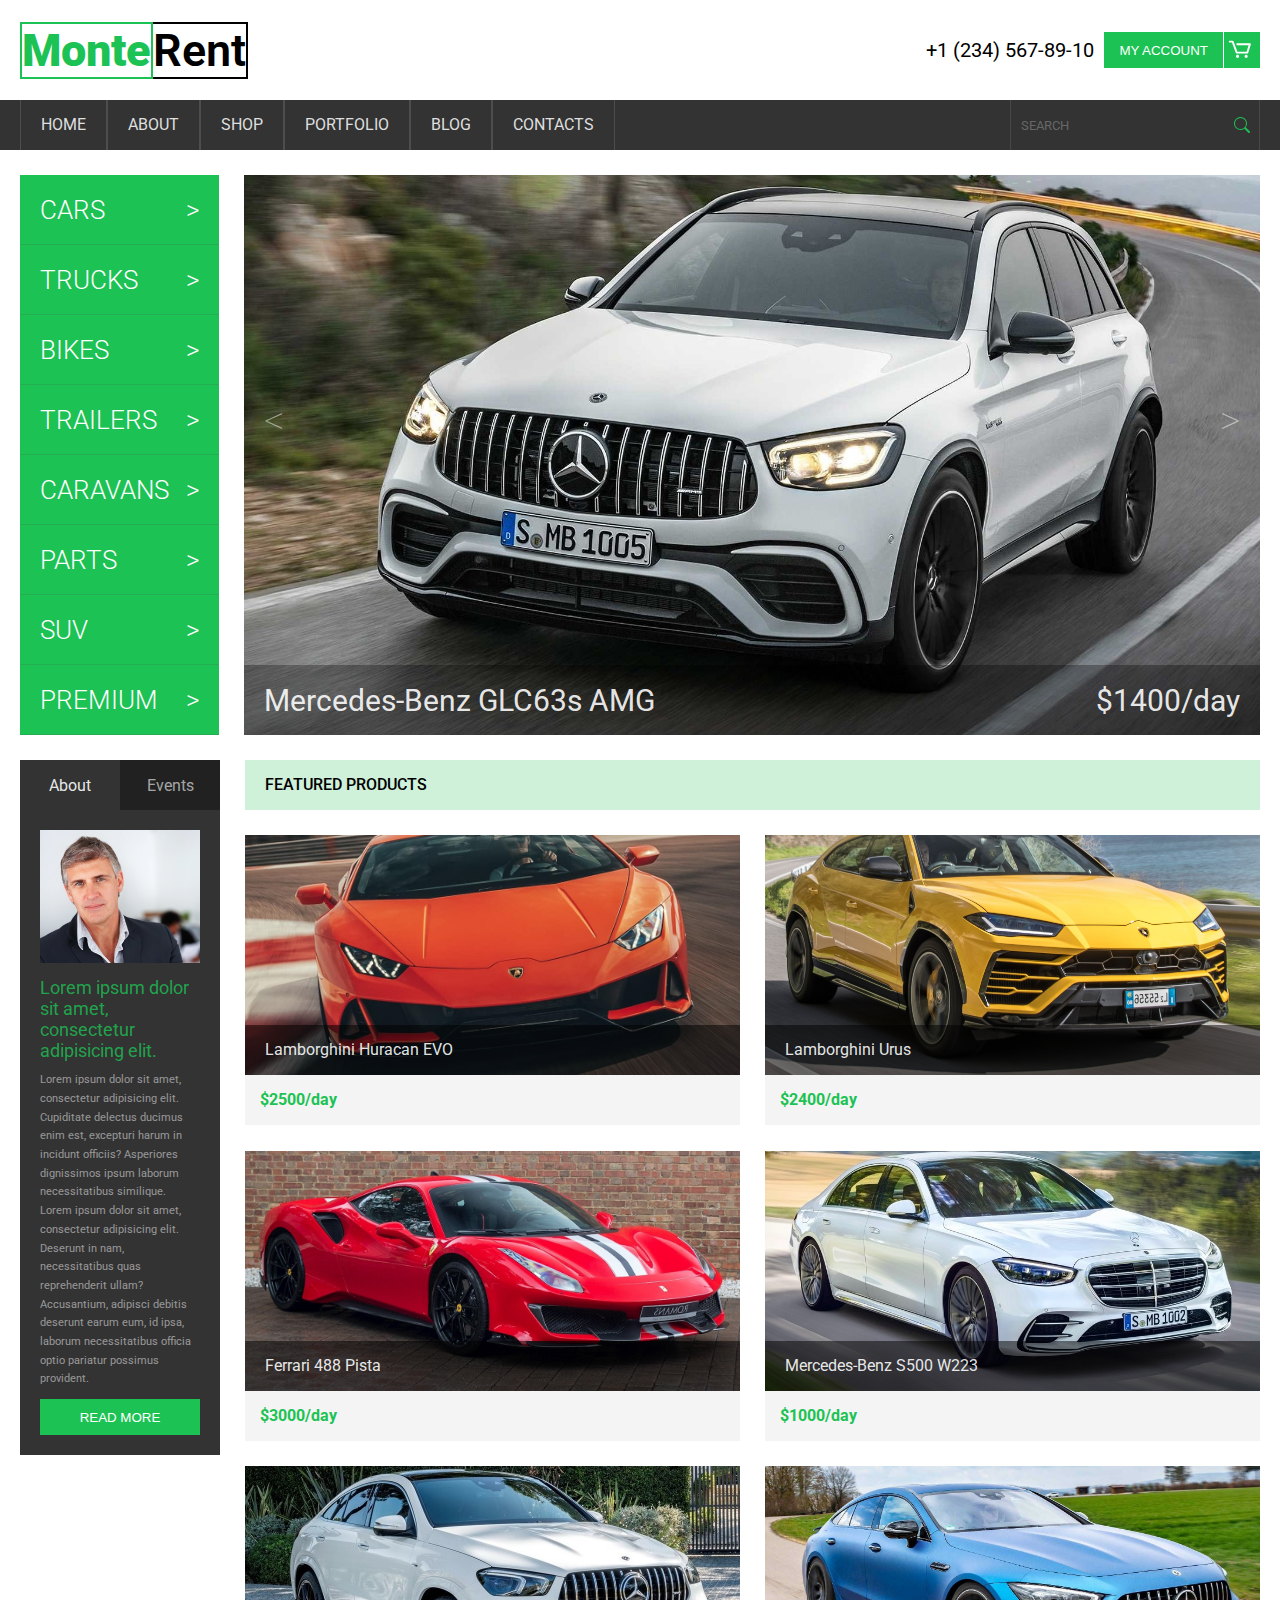
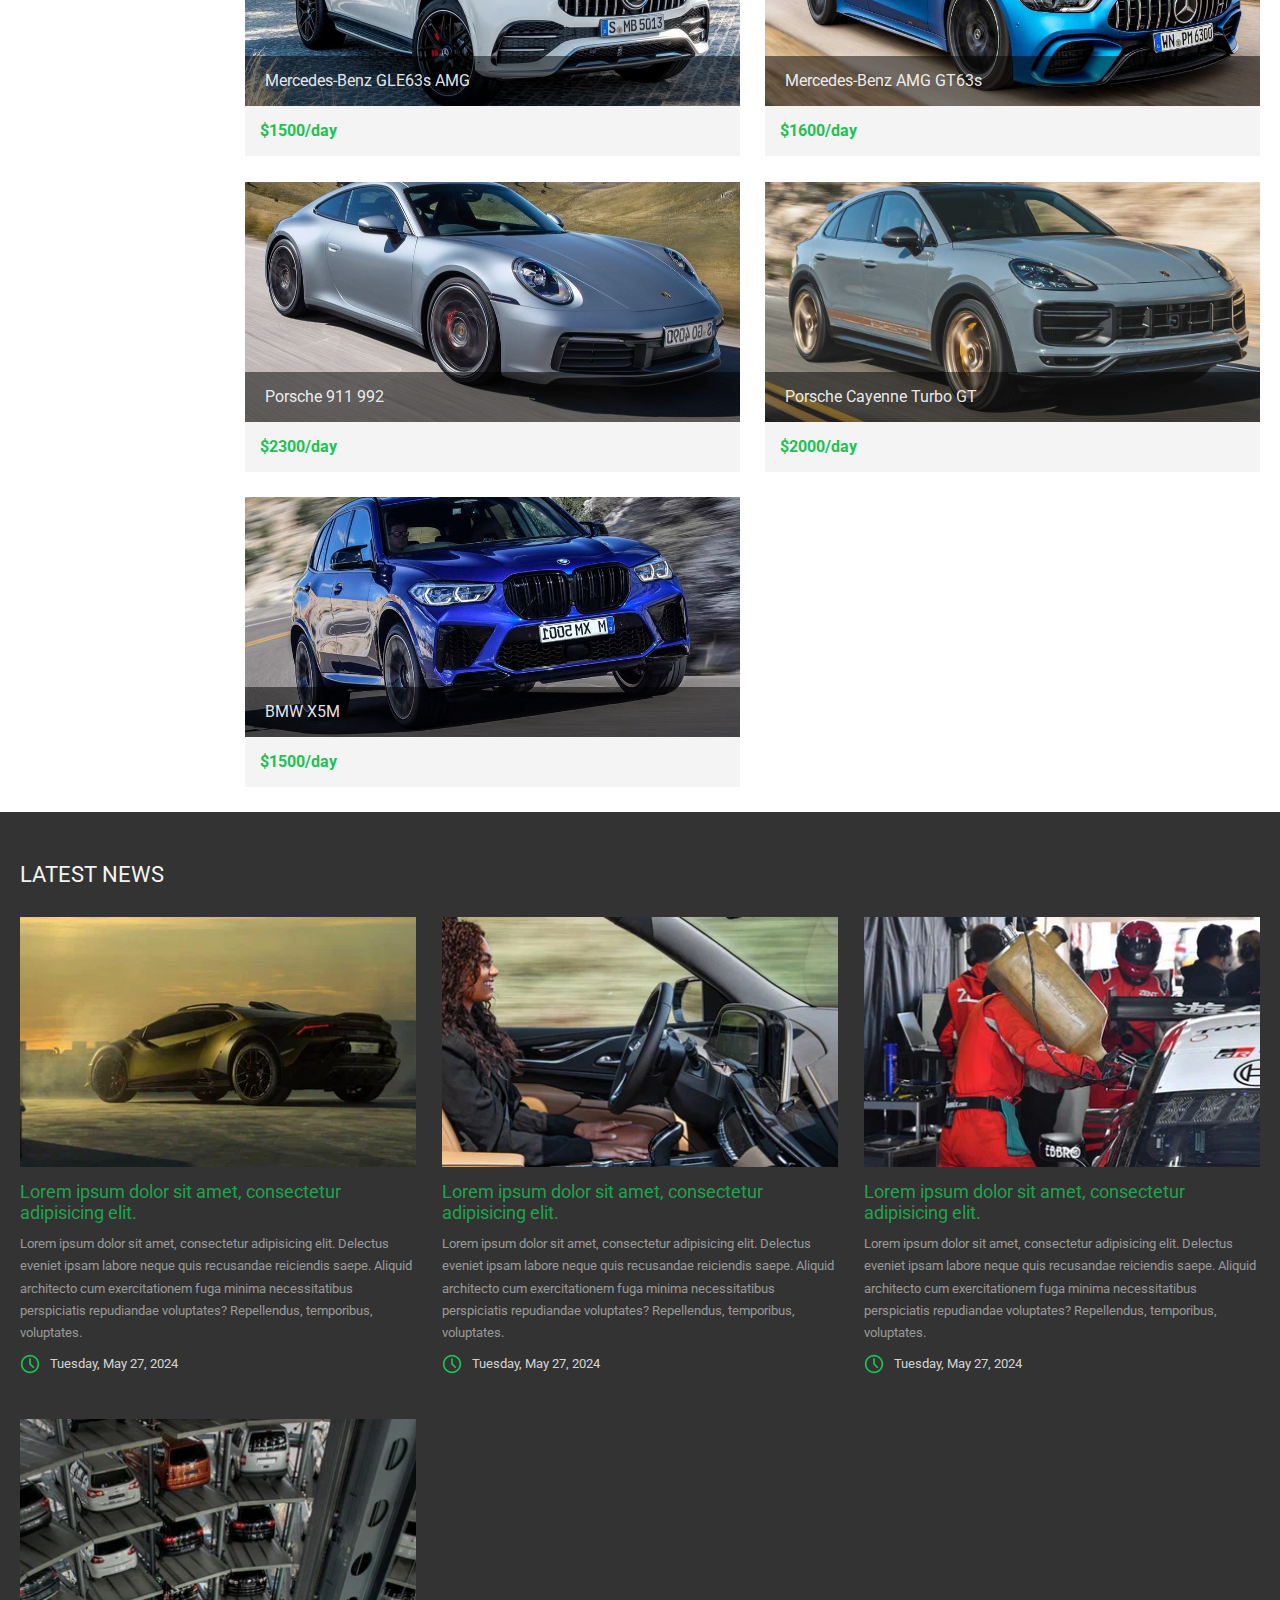
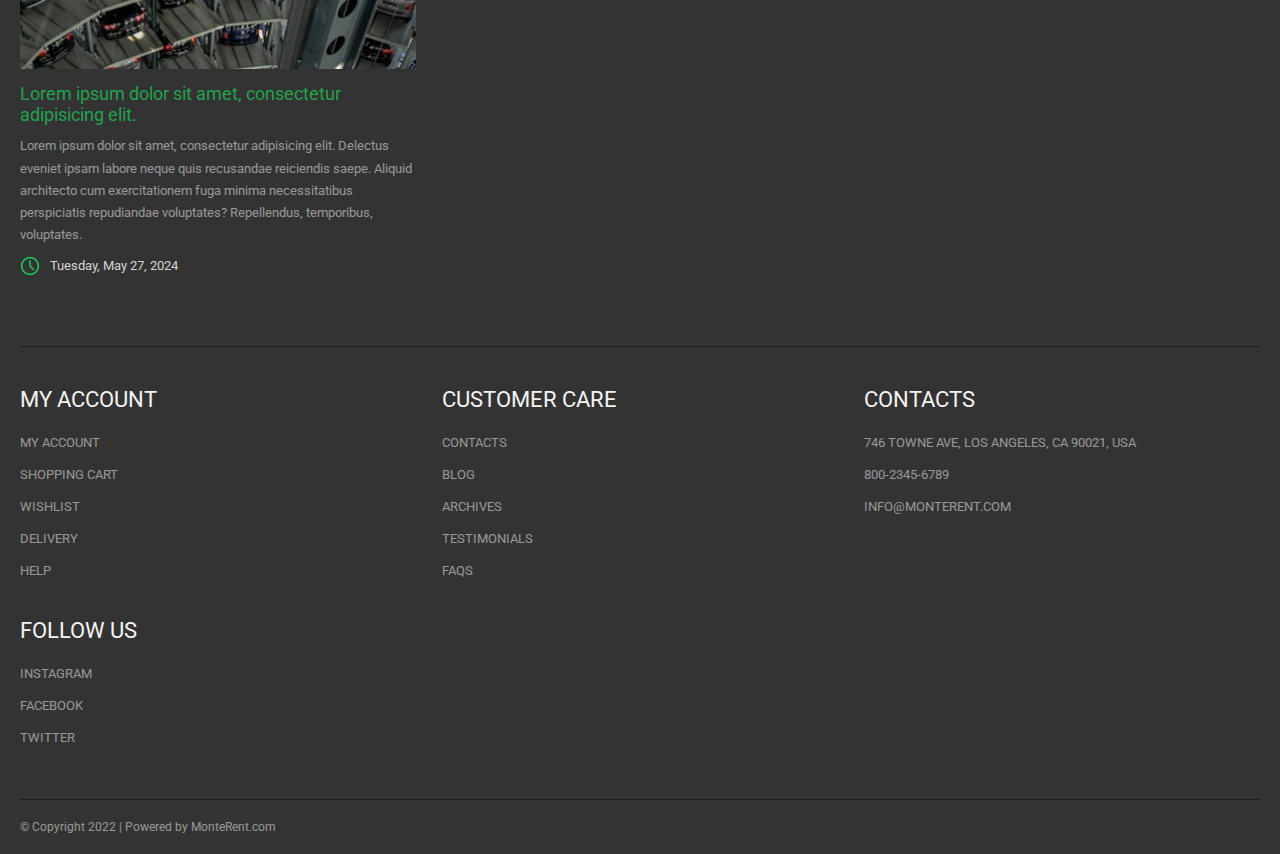
==== index.html @ 7214cf8b "first version" ====
<!DOCTYPE html>
<html lang="en">
<head>
    <meta charset="UTF-8">
    <title>MonteRent</title>
    <link href="style.css" rel="stylesheet">
    <link rel="preconnect" href="https://fonts.googleapis.com">
    <link rel="preconnect" href="https://fonts.gstatic.com" crossorigin>
    <link href="https://fonts.googleapis.com/css2?family=Roboto:ital,wght@0,100;0,300;0,400;0,500;0,700;0,900;1,100;1,300;1,400;1,500;1,700;1,900&display=swap" rel="stylesheet">
</head>
<body>


<header>
    <div class="header-upper">
        <div class="header-upper-logo  hover"><span>Monte</span>Rent</div>
        <div class="header-upper-info_container">
            <div class="header-upper-tel  hover">+1 (234) 567-89-10</div>
            <div class="header-upper-buttons">
                <button class="my-account-button  hover-green">
                    my account
                </button>
                <svg class="cart-button  hover-green" xmlns="http://www.w3.org/2000/svg" width="36" height="36" viewBox="-20 -10 150 120"> <path d="M91.8 27.3 81.1 61c-.8 2.4-2.9 4-5.4 4H34.4c-2.4 0-4.7-1.5-5.5-3.7L13.1 19H4c-2.2 0-4-1.8-4-4s1.8-4 4-4h11.9c1.7 0 3.2 1.1 3.8 2.7L36 57h38l8.5-27H35.4c-2.2 0-4-1.8-4-4s1.8-4 4-4H88c1.3 0 2.5.7 3.2 1.7.8 1 1 2.4.6 3.6zm-55.4 43c-1.7 0-3.4.7-4.6 1.9-1.2 1.2-1.9 2.9-1.9 4.6 0 1.7.7 3.4 1.9 4.6 1.2 1.2 2.9 1.9 4.6 1.9s3.4-.7 4.6-1.9c1.2-1.2 1.9-2.9 1.9-4.6 0-1.7-.7-3.4-1.9-4.6-1.2-1.2-2.9-1.9-4.6-1.9zm35.9 0c-1.7 0-3.4.7-4.6 1.9s-1.9 2.9-1.9 4.6c0 1.7.7 3.4 1.9 4.6 1.2 1.2 2.9 1.9 4.6 1.9 1.7 0 3.4-.7 4.6-1.9 1.2-1.2 1.9-2.9 1.9-4.6 0-1.7-.7-3.4-1.9-4.6s-2.9-1.9-4.6-1.9z"/></svg>
            </div>
        </div>

    </div>

    <div class="header-lower">
        <div class="header-lower-wrapper">
            <div class="header-lower-nav_container">
                <div>home</div>
                <div>about</div>
                <div>shop</div>
                <div>portfolio</div>
                <div>blog</div>
                <div>contacts</div>
            </div>

            <div class="header-lower-search_container">
                <input class="header-lower-input" placeholder="SEARCH">
                <span class="header-lower-magnifier hover">
                        <svg xmlns="http://www.w3.org/2000/svg" width="16" height="16" fill="#1cc254" viewBox="0 0 16 16"><path d="M11.742 10.344a6.5 6.5 0 1 0-1.397 1.398h-.001c.03.04.062.078.098.115l3.85 3.85a1 1 0 0 0 1.415-1.414l-3.85-3.85a1.007 1.007 0 0 0-.115-.1zM12 6.5a5.5 5.5 0 1 1-11 0 5.5 5.5 0 0 1 11 0z" /></svg>
                    </span>
            </div>
        </div>

    </div>
</header>





<section class="section-1">
    <div class="section-1-vertical_menu">
        <div>
            <p class="paragraph">cars</p>
            <p class="arrow">></p>
        </div>
        <div>
            <p class="paragraph">trucks</p>
            <p class="arrow">></p>
        </div>
        <div>
            <p class="paragraph">bikes</p>
            <p class="arrow">></p>
        </div>
        <div>
            <p class="paragraph">trailers</p>
            <p class="arrow">></p>
        </div>
        <div>
            <p class="paragraph">caravans</p>
            <p class="arrow">></p>
        </div>
        <div>
            <p class="paragraph">parts</p>
            <p class="arrow">></p>
        </div>
        <div>
            <p class="paragraph">suv</p>
            <p class="arrow">></p>
        </div>
        <div>
            <p class="paragraph">premium</p>
            <p class="arrow">></p>
        </div>
    </div>

    <div class="section-1-content">
        <div class="left_arrow-container">
            <span class="left_arrow"><</span>
        </div>
        <img class="section-1-content-photo" src="img/glc63s.jpg" alt="glc63s">
        <div class="right_arrow-container">
            <span class="right_arrow">></span>
        </div>
        <div class="section-1-content-photo_label">
            <div class="section-1-text">Mercedes-Benz GLC63s AMG</div>
            <div class="section-1-price">$1400/day</div>
        </div>
    </div>
</section>





<section class="section-2">
    <div class="section-2-sidebar">
        <div class="section-2-sidebar-buttons">
            <div class="section-2-sidebar-active_button"><p>About</p></div>
            <div class="section-2-sidebar-inactive_button"><p>Events</p></div>
        </div>
        <div class="section-2-sidebar-content">
            <img class="section-2-sidebar-content-img" src="img/man.jpg" alt="man">
            <div class="section-2-sidebar-content-label">
                Lorem ipsum dolor sit amet, consectetur adipisicing elit.
            </div>
            <div class="section-2-sidebar-content-text">
                Lorem ipsum dolor sit amet, consectetur adipisicing elit. Cupiditate delectus ducimus enim est, excepturi harum in incidunt officiis? Asperiores dignissimos ipsum laborum necessitatibus similique. Lorem ipsum dolor sit amet, consectetur adipisicing elit. Deserunt in nam, necessitatibus quas reprehenderit ullam? Accusantium, adipisci debitis deserunt earum eum, id ipsa, laborum necessitatibus officia optio pariatur possimus provident.
            </div>
            <button class="section-2-sidebar-content-button hover">read more</button>
        </div>
    </div>

    <div class="section-2-content">
        <div class="section-2-content-section_label">featured products</div>
        <div class="section-2-content-container">
            <div class="section-2-card">
                <div class="section-2-card-img-container">
                    <img class="section-2-card-img" src="img/evo.jpg" alt="Huracan evo">
                    <div class="section-2-card-label">Lamborghini Huracan EVO</div>
                </div>
                <div class="section-2-card-price">$2500/day</div>
            </div>
            <div class="section-2-card">
                <div class="section-2-card-img-container">
                    <img class="section-2-card-img" src="img/urus.jpg" alt="urus">
                    <div class="section-2-card-label">Lamborghini Urus</div>
                </div>
                <div class="section-2-card-price">$2400/day</div>
            </div>
            <div class="section-2-card">
                <div class="section-2-card-img-container">
                    <img class="section-2-card-img" src="img/pista.jpg" alt="pista">
                    <div class="section-2-card-label">Ferrari 488 Pista</div>
                </div>
                <div class="section-2-card-price">$3000/day</div>
            </div>
            <div class="section-2-card">
                <div class="section-2-card-img-container">
                    <img class="section-2-card-img" src="img/w223.jpg" alt="c-class">
                    <div class="section-2-card-label">Mercedes-Benz S500 W223</div>
                </div>
                <div class="section-2-card-price">$1000/day</div>
            </div>
            <div class="section-2-card">
                <div class="section-2-card-img-container">
                    <img class="section-2-card-img" src="img/gle.jpg" alt="gle">
                    <div class="section-2-card-label">Mercedes-Benz GLE63s AMG</div>
                </div>
                <div class="section-2-card-price">$1500/day</div>
            </div>
            <div class="section-2-card">
                <div class="section-2-card-img-container">
                    <img class="section-2-card-img" src="img/amgGT.jpg" alt="c-class" style="object-position: 65%">
                    <div class="section-2-card-label">Mercedes-Benz AMG GT63s</div>
                </div>
                <div class="section-2-card-price">$1600/day</div>
            </div>
            <div class="section-2-card">
                <div class="section-2-card-img-container">
                    <img class="section-2-card-img" src="img/911.jpg" alt="911">
                    <div class="section-2-card-label">Porsche 911 992</div>
                </div>
                <div class="section-2-card-price">$2300/day</div>
            </div>
            <div class="section-2-card">
                <div class="section-2-card-img-container">
                    <img class="section-2-card-img" src="img/cayenne.jpg" alt="cayenne">
                    <div class="section-2-card-label">Porsche Cayenne Turbo GT</div>
                </div>
                <div class="section-2-card-price">$2000/day</div>
            </div>
            <div class="section-2-card">
                <div class="section-2-card-img-container">
                    <img class="section-2-card-img" src="img/x5m.jpg" alt="X5M">
                    <div class="section-2-card-label">BMW X5M</div>
                </div>
                <div class="section-2-card-price">$1500/day</div>
            </div>
        </div>
    </div>
</section>





<section class="section-3">
    <div class="section-3-wrapper">
        <div class="section-3-label">latest news</div>

        <div class="section-3-content">
            <div class="section-3-card">
                <img class="section-3-card-img" src="img/1.webp" alt="photo" style="object-position: 90% 50%">
                <div class="section-3-card_label">Lorem ipsum dolor sit amet, consectetur adipisicing elit.</div>
                <div class="section-3-card_text">Lorem ipsum dolor sit amet, consectetur adipisicing elit. Delectus eveniet ipsam labore neque quis recusandae reiciendis saepe. Aliquid architecto cum exercitationem fuga minima necessitatibus perspiciatis repudiandae voluptates? Repellendus, temporibus, voluptates.</div>
                <div class="section-3-card-date_container">
                    <img class="section-3-time_icon" src="img/time%20(2).png" alt="time-icon">
                    <div class="section-3-date">Tuesday, May 27, 2024</div>
                </div>
            </div>

            <div class="section-3-card">
                <img class="section-3-card-img" src="img/2.webp" style="object-position: 30% 50%" alt="photo">
                <div class="section-3-card_label">Lorem ipsum dolor sit amet, consectetur adipisicing elit.</div>
                <div class="section-3-card_text">Lorem ipsum dolor sit amet, consectetur adipisicing elit. Delectus eveniet ipsam labore neque quis recusandae reiciendis saepe. Aliquid architecto cum exercitationem fuga minima necessitatibus perspiciatis repudiandae voluptates? Repellendus, temporibus, voluptates.</div>
                <div class="section-3-card-date_container">
                    <img class="section-3-time_icon" src="img/time%20(2).png" alt="time-icon">
                    <div class="section-3-date">Tuesday, May 27, 2024</div>
                </div>
            </div>

            <div class="section-3-card">
                <img class="section-3-card-img" src="img/3.webp" style="object-position: 50% 50%" alt="photo">
                <div class="section-3-card_label">Lorem ipsum dolor sit amet, consectetur adipisicing elit.</div>
                <div class="section-3-card_text">Lorem ipsum dolor sit amet, consectetur adipisicing elit. Delectus eveniet ipsam labore neque quis recusandae reiciendis saepe. Aliquid architecto cum exercitationem fuga minima necessitatibus perspiciatis repudiandae voluptates? Repellendus, temporibus, voluptates.</div>
                <div class="section-3-card-date_container">
                    <img class="section-3-time_icon" src="img/time%20(2).png" alt="time-icon">
                    <div class="section-3-date">Tuesday, May 27, 2024</div>
                </div>
            </div>

            <div class="section-3-card">
                <img class="section-3-card-img" src="img/4.webp" style="object-position: 50% 50%" alt="photo">
                <div class="section-3-card_label">Lorem ipsum dolor sit amet, consectetur adipisicing elit.</div>
                <div class="section-3-card_text">Lorem ipsum dolor sit amet, consectetur adipisicing elit. Delectus eveniet ipsam labore neque quis recusandae reiciendis saepe. Aliquid architecto cum exercitationem fuga minima necessitatibus perspiciatis repudiandae voluptates? Repellendus, temporibus, voluptates.</div>
                <div class="section-3-card-date_container">
                    <img class="section-3-time_icon" src="img/time%20(2).png" alt="time-icon">
                    <div class="section-3-date">Tuesday, May 27, 2024</div>
                </div>
            </div>
        </div>
    </div>
</section>





<footer>
    <div class="footer-wrapper">
        <div class="footer-columns-container">

            <div class="footer-column">
                <div class="footer-column-label">my account</div>
                <div class="footer-links-container">
                    <a class="footer-link">my account</a>
                    <a class="footer-link">shopping cart</a>
                    <a class="footer-link">wishlist</a>
                    <a class="footer-link">delivery</a>
                    <a class="footer-link">help</a>
                </div>
            </div>

            <div class="footer-column">
                <div class="footer-column-label">customer care</div>
                <div class="footer-links-container">
                    <a class="footer-link">contacts</a>
                    <a class="footer-link">blog</a>
                    <a class="footer-link">archives</a>
                    <a class="footer-link">testimonials</a>
                    <a class="footer-link">faqs</a>
                </div>
            </div>

            <div class="footer-column">
                <div class="footer-column-label">contacts</div>
                <div class="footer-links-container">
                    <a class="footer-link">746 Towne Ave, Los Angeles, CA 90021, USA</a>
                    <a class="footer-link">800-2345-6789</a>
                    <a class="footer-link">info@monterent.com</a>
                </div>
            </div>

            <div class="footer-column">
                <div class="footer-column-label">follow us</div>
                <div class="footer-links-container">
                    <a class="footer-link">instagram</a>
                    <a class="footer-link">facebook</a>
                    <a class="footer-link">twitter</a>
                </div>
            </div>

        </div>

        <div class="footer-copyright">© Copyright 2022 | Powered by MonteRent.com</div>
    </div>
</footer>





</body>
</html>
---- style.css ----
*, *::before, *::after {
    box-sizing: border-box;
}
body {
    padding: 0;
    margin: 0;
    font-family: 'Roboto', sans-serif;
    font-weight: 400;
}

.hover:hover{
    opacity: 0.8;
    cursor: pointer;
}
.hover-green {
    transition: background-color .25s;
}
.hover-green:hover {
    background-color: #18a247;
    cursor: pointer;
}





/*------------------------------------*\
    #HEADER
\*------------------------------------*/

header{

}
    .header-upper {
        display: flex;
        justify-content: space-between;
        align-items: center;
        height: 100px;
        max-width: 1440px;
        margin: 0 auto;
    }
        .header-upper-logo {
            font-size: 45px;
            font-weight: 600;
            border: 2px solid black;
            border-left: none;
            transition: opacity 0.3s;
            margin-left: 20px;
        }
            .header-upper-logo span {
                color: #1cc254;
                font-weight: 900;
                border: 2px solid #1cc254;
            }

        .header-upper-info_container {
            display: flex;
            align-items: center;
            margin-right: 20px;
        }
            .header-upper-tel {
                font-size: 20px;
                padding: 10px;
                transition: opacity 0.3s;
            }
            .header-upper-buttons {
                display: flex;
            }
                .my-account-button {
                    color: white;
                    font-weight: 400;
                    background-color: #1cc254;
                    padding: 10px 15px;
                    border: none;
                    text-transform: uppercase;
                    height: 36px;
                }
                .cart-button {
                    margin-left: 1px;
                    background-color: #1cc254;
                    fill: white;
                }


    .header-lower {
        background-color: #333;
        margin-bottom: 25px;
    }
        .header-lower-wrapper {
            margin: 0 auto;
            max-width: 1440px;
            display: flex;
            justify-content: space-between;
            color: rgba(255, 255, 255, 0.85);
            height: 50px;
            font-weight: 400;
        }
            .header-lower-nav_container {
                display: flex;
                margin-left: 20px;
            }
                .header-lower-nav_container div {
                    padding: 15px 20px;
                    text-transform: uppercase;
                    transition: background-color 0.2s;
                    border-left: 1px solid #4d4d4d;
                    border-right: 1px solid #4d4d4d;
                }
                    .header-lower-nav_container div:hover {
                        background-color: #4d4d4d;
                        cursor: pointer;
                    }

            .header-lower-search_container {
                height: 100%;
                display: flex;
                align-items: center;
                position: relative;
                margin-right: 20px;
            }
                .header-lower-input {
                    height: 100%;
                    width: 250px;
                    border: none;
                    padding-left: 10px;
                    padding-right: 36px;
                    outline: 0;
                    background-color: #333333;
                    border-left: 1px solid #4d4d4d;
                    border-right: 1px solid #4d4d4d;
                    color: white;
                    font-family: inherit;
                    font-weight: 400;
                    opacity: 0.8;
                }
                    .header-lower-input::placeholder {
                        font-weight: 400;
                    }
                .header-lower-magnifier {
                    position: absolute;
                    display: flex;
                    align-items: center;
                    right: 10px;
                    cursor: pointer;
                    transition: opacity 0.3s;
                }






/*------------------------------------*\
    #SECTION-1
\*------------------------------------*/

.section-1 {
    max-width: 1440px;
    margin: 0 auto 25px;
    display: flex;
    justify-content: space-between;

}


    .section-1-vertical_menu {
        margin-right: 25px;
        width: 200px;
        margin-left: 20px;
    }

        .section-1-vertical_menu div {
            height: 70px;
            background-color: #1cc254;
            color: white;
            font-size: 26px;
            font-weight: 300;
            text-transform: uppercase;
            border-bottom: 1px solid rgba(77, 77, 77, 0.18);
            display: flex;
            align-items: center;
            padding-left: 20px;
            padding-right: 50px;
            position: relative;
            transition: background-color 0.3s;
        }
            .section-1-vertical_menu div:hover {
            background-color: #18a247;
            cursor: pointer;
        }
        .section-1-vertical_menu p {
            margin: 0;
            padding: 0;
        }
        .arrow {
            position: absolute;
            right: 20px;
        }


    .section-1-content {
        width: 100%;
        height: 560px;
        position: relative;
        margin-right: 20px;
    }

        .section-1-content:hover .left_arrow-container,
        .section-1-content:hover .right_arrow-container{
            background-color: rgba(0, 0, 0, 0.1);
        }

        .left_arrow-container,
        .right_arrow-container {
            height: 490px;
            width: 60px;
            color: rgba(255, 255, 255, 0.5);
            font-size: 40px;
            font-weight: 100;
            position: absolute;
            top: 0;
            transition: color 0.3s, background-color .3s;
            display: flex;
            align-items: center;
            justify-content: center;
        }

            .left_arrow-container:hover,
            .right_arrow-container:hover {
                color: white;
                cursor: pointer;
                background-color: rgba(0, 0, 0, 0.2) !important;
            }

        .right_arrow-container {
            right: 0;
        }
        .section-1-content-photo {
            width: 100%;
            height: 560px;
            object-fit: cover;
            object-position: 50% 35%;
        }
        .section-1-content-photo_label {
            position: absolute;
            bottom: 0;
            color: rgba(255, 255, 255, 0.9);
            background-color: rgba(0, 0, 0, 0.3);
            width: 100%;
            height: 70px;
            display: flex;
            align-items: center;
            justify-content: space-between;
            font-size: 30px;
            padding: 20px;
            transition: color .3s;
        }
            .section-1-content-photo_label:hover {
                cursor: pointer;
                color: white;
            }





/*------------------------------------*\
    #SECTION-2
\*------------------------------------*/

.section-2 {
    max-width: 1440px;
    margin: 0 auto 25px;
    display: flex;
}

    .section-2-sidebar {
        width: 200px;
        margin-right: 25px;
        margin-left: 20px;
    }

        .section-2-sidebar-buttons {
            display: flex;
        }

            .section-2-sidebar-buttons div{
                width: 100px;
                height: 50px;
                display: flex;
                justify-content: center;
                align-items: center;
            }

            .section-2-sidebar-buttons p {
                padding: 0;
                margin: 0;
                text-align: center;
            }

                .section-2-sidebar-active_button{
                    background-color: #333333;
                    color: rgba(255, 255, 255, 0.9);
                }
                .section-2-sidebar-inactive_button {
                    background-color: #212121;
                    color: rgba(255, 255, 255, 0.6);
                }

                    .section-2-sidebar-active_button:hover,
                    .section-2-sidebar-inactive_button:hover {
                        cursor: pointer;
                    }

        .section-2-sidebar-content {
            padding: 20px;
            background-color: #333333;
        }

            .section-2-sidebar-content-img {
                width: 100%;
                margin-bottom: 10px;
            }

            .section-2-sidebar-content-label {
                color: rgba(28, 194, 84, 0.8);
                font-size: 18px;
                margin-bottom: 10px;
            }
                .section-2-sidebar-content-label:hover {
                    text-decoration: underline;
                    cursor: pointer;
                }

            .section-2-sidebar-content-text {
                color: rgba(255, 255, 255, 0.5);
                font-size: 11px;
                line-height: 1.7;
                margin-bottom: 10px;
            }

            .section-2-sidebar-content-button {
                color: white;
                font-weight: 400;
                background-color: #1cc254;
                padding: 10px 15px;
                border: none;
                text-transform: uppercase;
                height: 36px;
                transition: opacity 0.3s;
                width: 100%;
            }



    .section-2-content {
        width: 100%;
        margin-right: 20px;
    }

        .section-2-content-section_label {
            height: 50px;
            background-color: #CFF1D9;
            line-height: 50px;
            margin-bottom: 25px;
            padding-left: 20px;
            text-transform: uppercase;
            font-weight: 500;
            width: 100%;
        }

        .section-2-content-container {
            display: grid;
            grid-gap: 2vw;
            grid-template-columns: repeat(auto-fill, minmax(350px, 1fr));
        }

            .section-2-card {
                transition: opacity 0.25s;
                cursor: pointer;
            }
                .section-2-card:hover {
                opacity: 0.8;
            }

                .section-2-card-img-container{
                    height: 240px;
                    position: relative;
                }
                    .section-2-card-img {
                        width: 100%;
                        height: 240px;
                        object-fit: cover;
                    }

                .section-2-card-label {
                    position: absolute;
                    bottom: 0;
                    height: 50px;
                    width: 100%;
                    background-color: rgba(0, 0, 0, 0.5);
                    color: rgba(255, 255, 255, 0.9);
                    line-height: 50px;
                    padding-left: 20px;
                    margin: 0;
                }

                .section-2-card-price {
                    background-color: #F4F4F4;
                    height: 50px;
                    line-height: 50px;
                    padding-left: 15px;
                    color: #1cc254;
                    font-size: 16px;
                    font-weight: 700;
                }





/*------------------------------------*\
    #SECTION-3
\*------------------------------------*/

.section-3 {
    background-color: #333333;
}

.section-3-wrapper {
    max-width: 1440px;
    margin: 0 auto;
    padding-top: 50px;
}

        .section-3-label {
            text-transform: uppercase;
            font-size: 22px;
            padding-bottom: 30px;
            margin-left: 20px;
            color: #F4F4F4;
        }

        .section-3-content {
            display: grid;
            grid-gap: 2vw;
            grid-template-columns: repeat(auto-fill, minmax(300px, 1fr));
            margin: 0 20px;
        }

            .section-3-card {
                transition: opacity 0.15s
            }

                .section-3-card:hover {
                    opacity: 0.9;
                    cursor: pointer;
                }
                    .section-3-card:hover .section-3-card_label{
                        text-decoration: underline;
                    }

                .section-3-card-img {
                    height: 250px;
                    object-fit: cover;
                    width: 100%;
                }

                .section-3-card_label {
                    color: rgba(28, 194, 84, 0.8);
                    font-size: 18px;
                    margin: 10px 0;
                }

                .section-3-card_text {
                    color: rgba(255, 255, 255, 0.5);
                    font-size: 13px;
                    line-height: 1.7;
                    margin-bottom: 10px;
                }

                .section-3-card-date_container {
                    display: flex;
                    margin-bottom: 20px;
                }

                    .section-3-time_icon {
                        margin-right: 10px;
                    }

                    .section-3-date {
                        font-size: 13px;
                        color: rgba(255, 255, 255, 0.8);
                        line-height: 20px;
                    }





/*------------------------------------*\
    #FOOTER
\*------------------------------------*/

footer {
    background-color: #333333;
    padding-top: 50px;
}
    .footer-wrapper {
        max-width: 1440px;
        margin: 0 auto;
    }
        .footer-columns-container {
            margin: 0 20px;
            padding: 40px 0;
            display: grid;
            gap: 2vw;
            grid-template-columns: repeat(auto-fill, minmax(300px, 1fr));
            border-top: 1px solid #1e1e1e;
            border-bottom: 1px solid #1e1e1e;
        }
            .footer-column {

            }
                .footer-column-label {
                    text-transform: uppercase;
                    font-size: 22px;
                    padding-bottom: 20px;
                    color: #F4F4F4;
                }

                .footer-links-container {
                    display: flex;
                    flex-direction: column;
                }
                    .footer-link {
                        color: rgba(255, 255, 255, 0.5);
                        font-size: 13px;
                        line-height: 1.7;
                        margin-bottom: 10px;
                        text-transform: uppercase;
                        transition: color .2s;
                    }
                        .footer-link:hover {
                            color: #18a247;
                            cursor: pointer;
                        }

        .footer-copyright {
            padding: 20px;
            color: rgba(255, 255, 255, 0.5);
            font-size: 12px;
        }
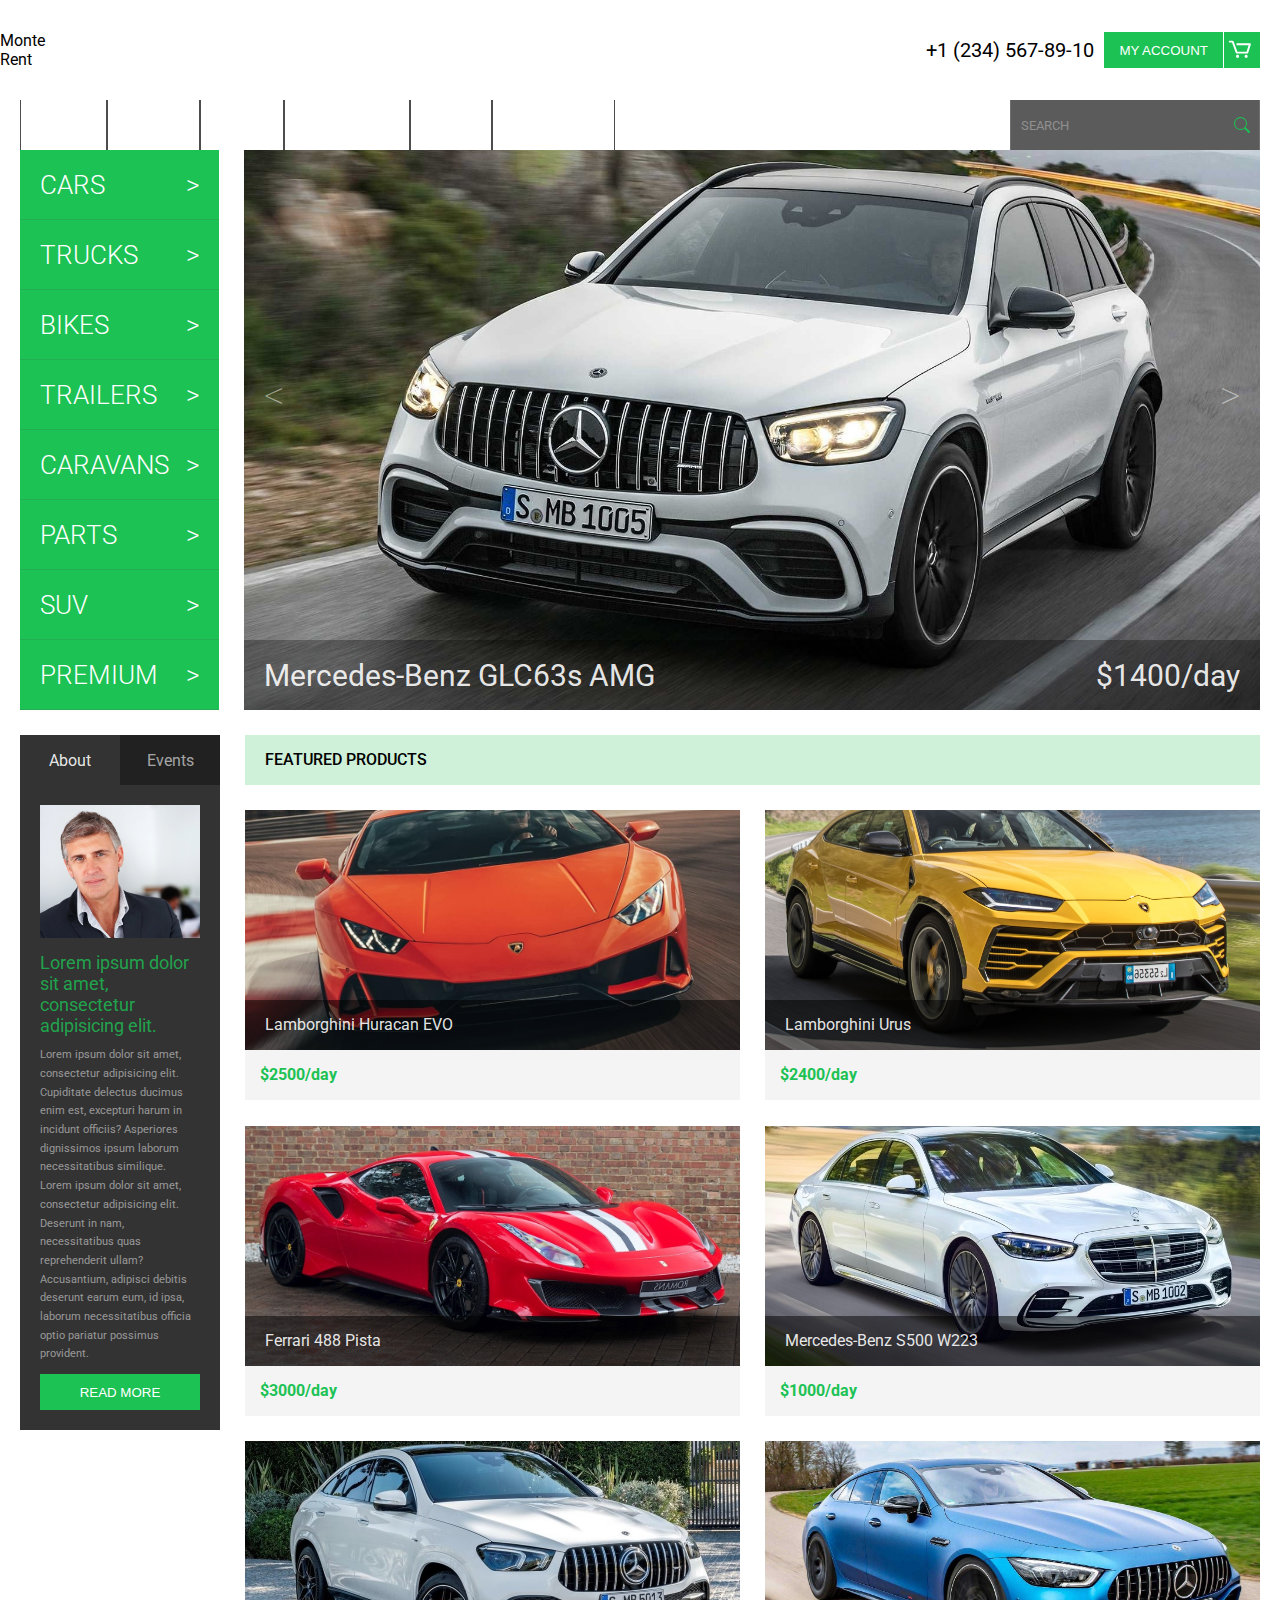
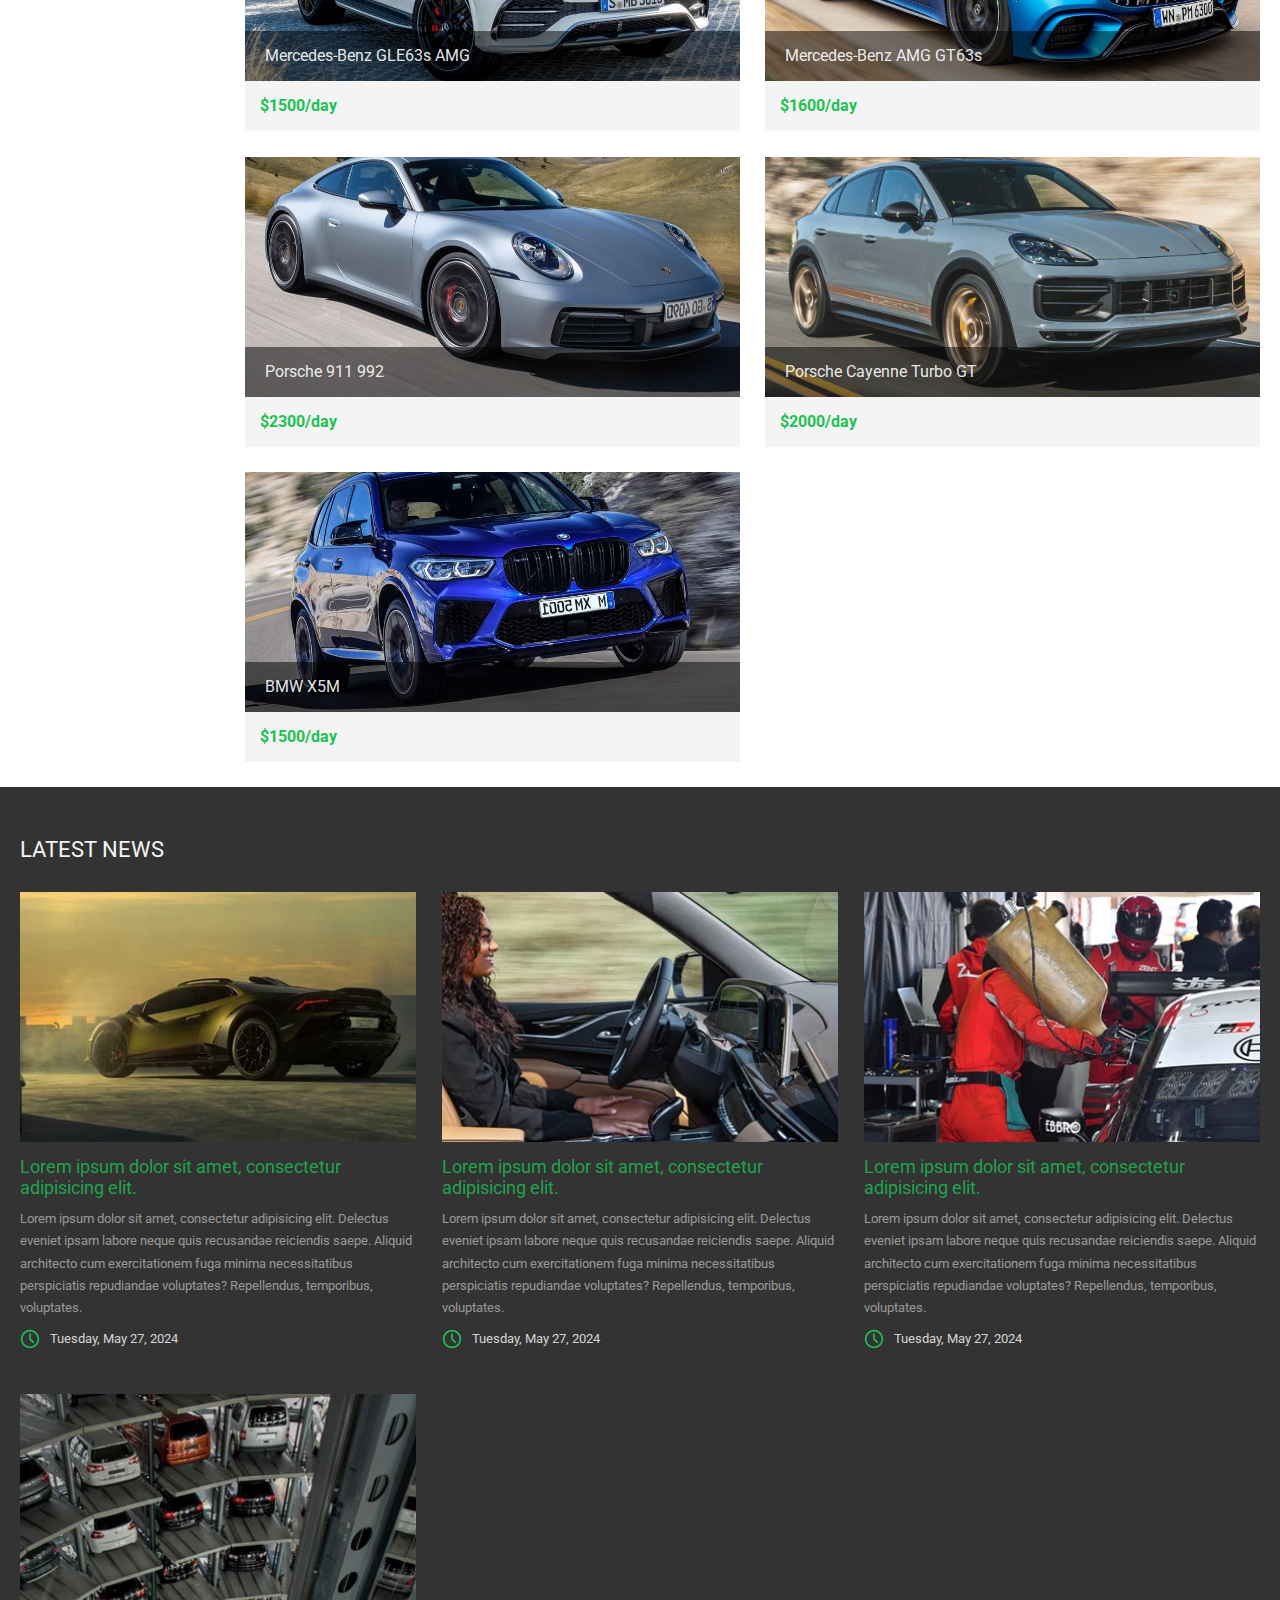
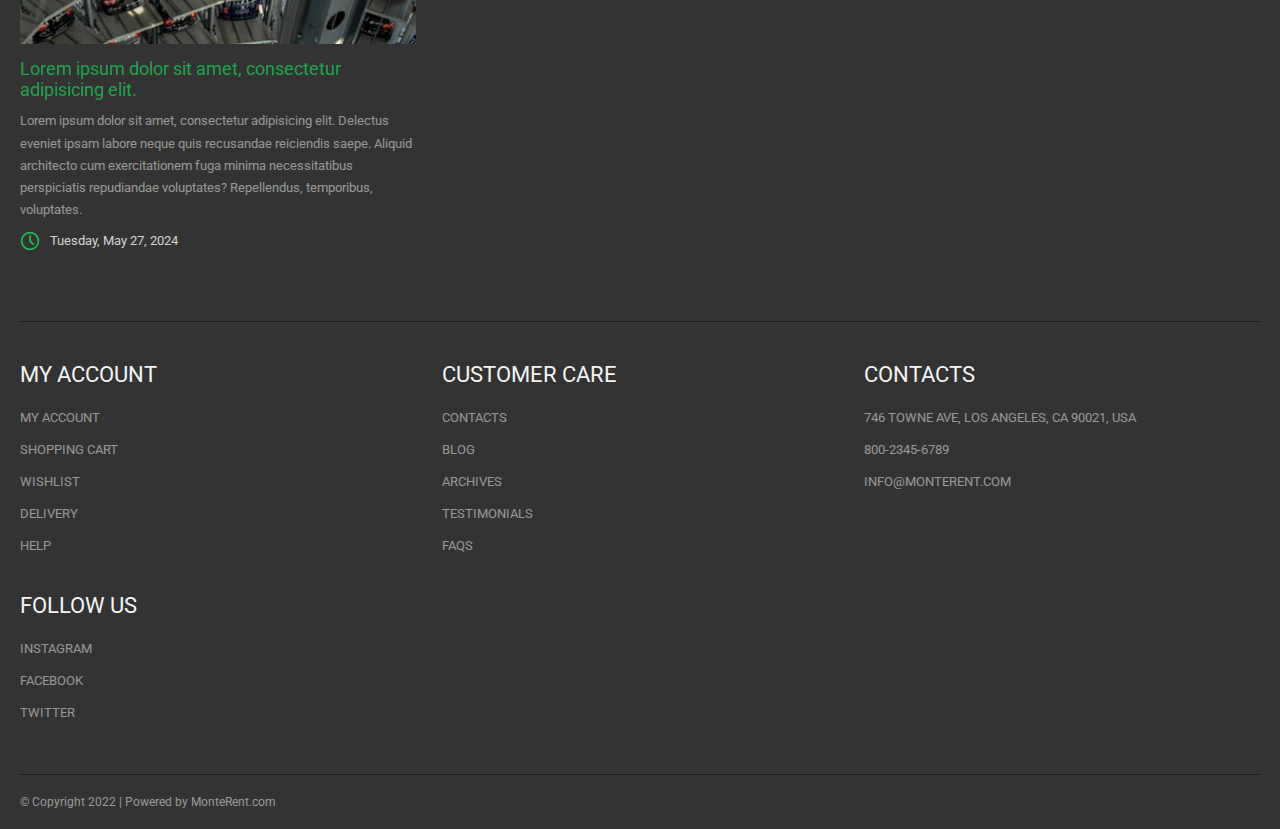
==== commit 9f4ce08a: "just check" ====
--- a/index.html
+++ b/index.html
@@ -11,9 +11,13 @@
 <body>
 
 
-<header>
-    <div class="header-upper">
-        <div class="header-upper-logo  hover"><span>Monte</span>Rent</div>
+<header class="header">
+    <div class="header__upper">
+        <div class="logo  logo--hovered">
+            <div class="logo__part-monte">Monte</div>
+            <div class="logo__part-rent">Rent</div>
+        </div>
+
         <div class="header-upper-info_container">
             <div class="header-upper-tel  hover">+1 (234) 567-89-10</div>
             <div class="header-upper-buttons">
@@ -26,7 +30,7 @@
 
     </div>
 
-    <div class="header-lower">
+    <div class="header__lower">
         <div class="header-lower-wrapper">
             <div class="header-lower-nav_container">
                 <div>home</div>
--- a/style.css
+++ b/style.css
@@ -31,7 +31,7 @@
 header{
 
 }
-    .header-upper {
+    .header__upper {
         display: flex;
         justify-content: space-between;
         align-items: center;
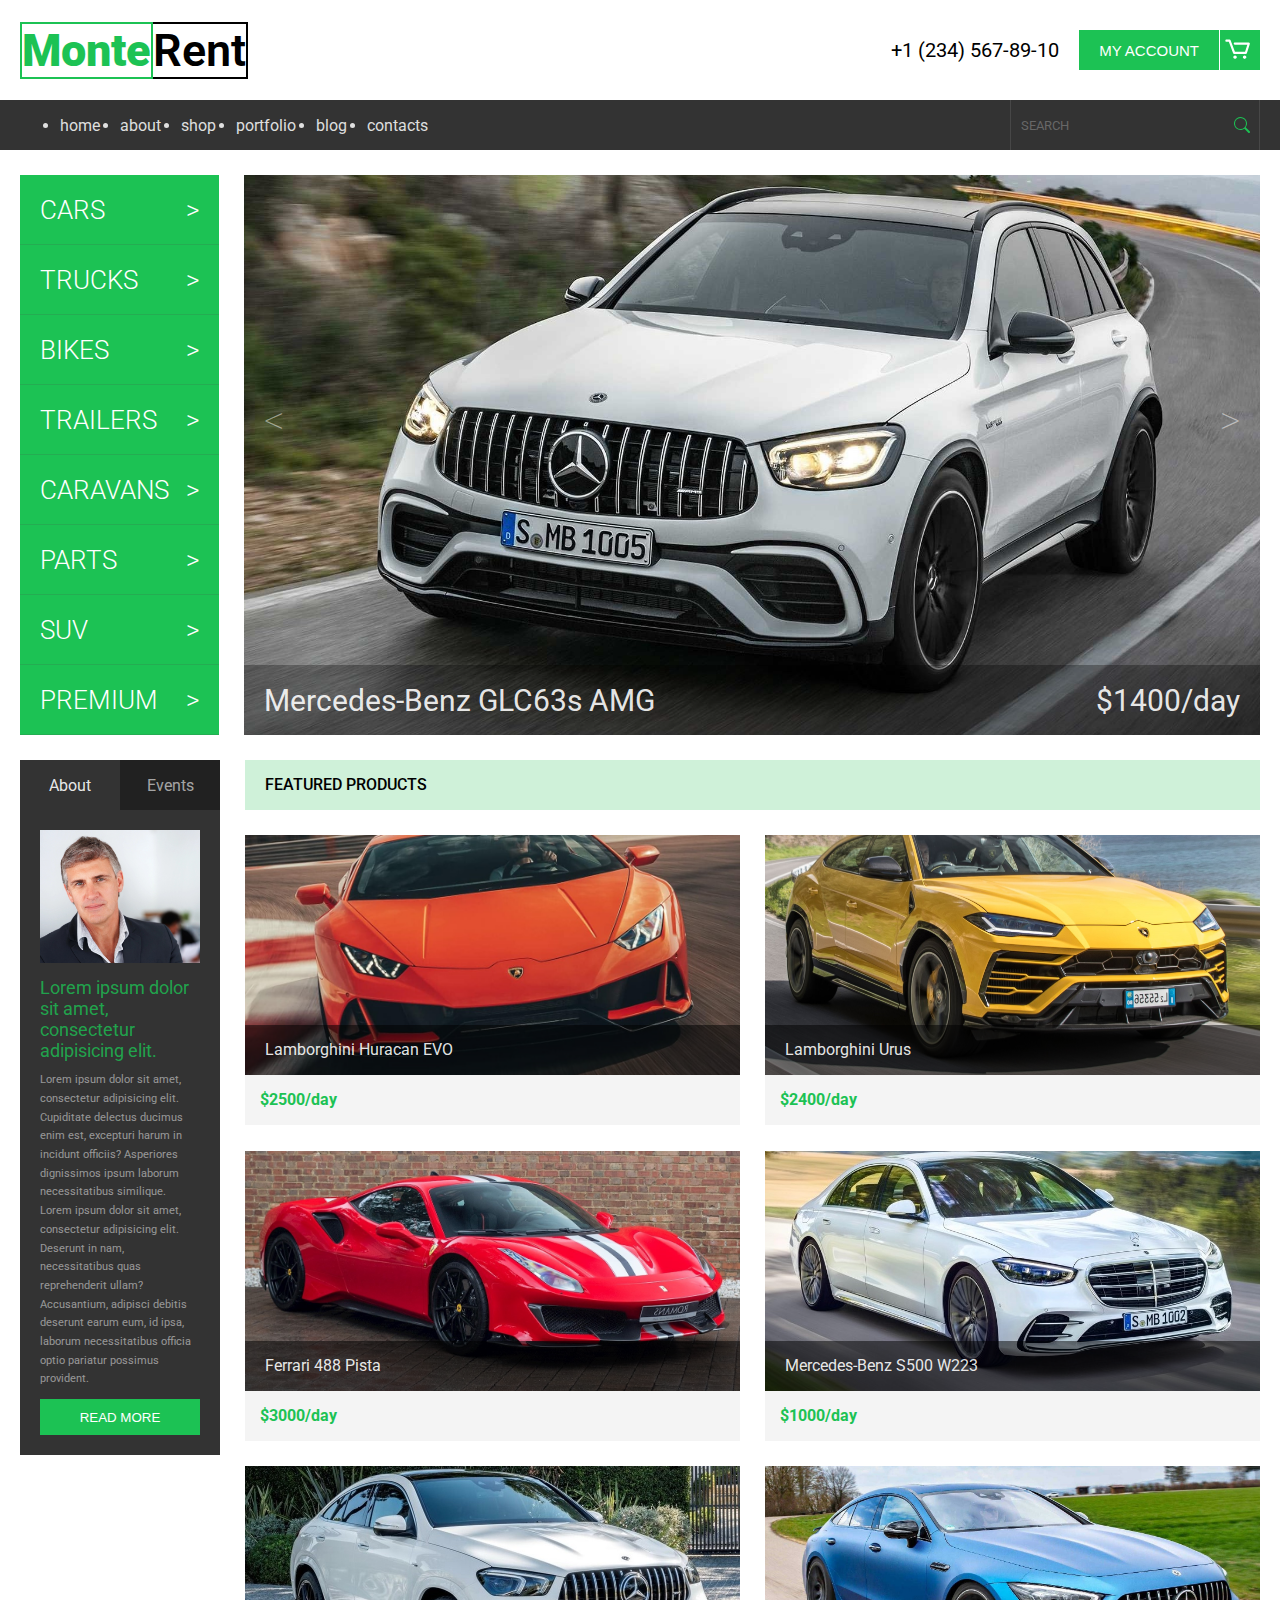
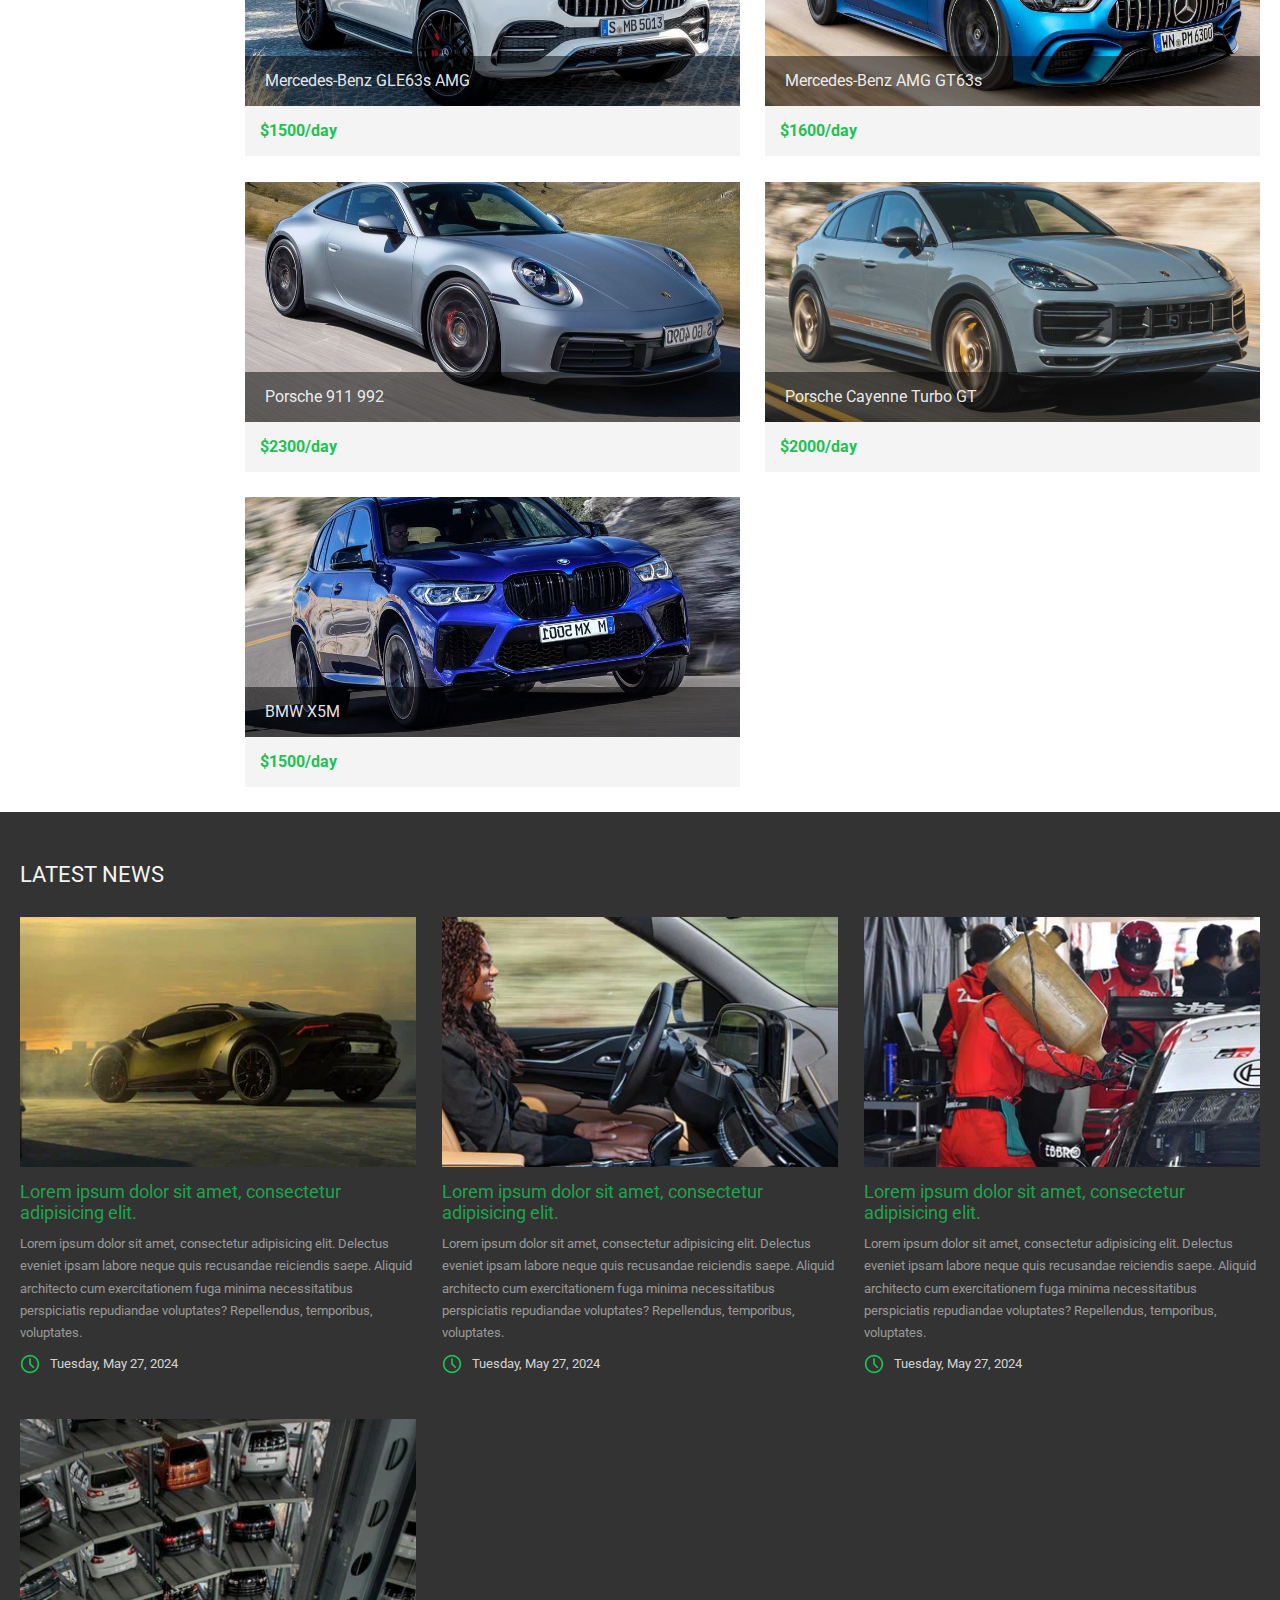
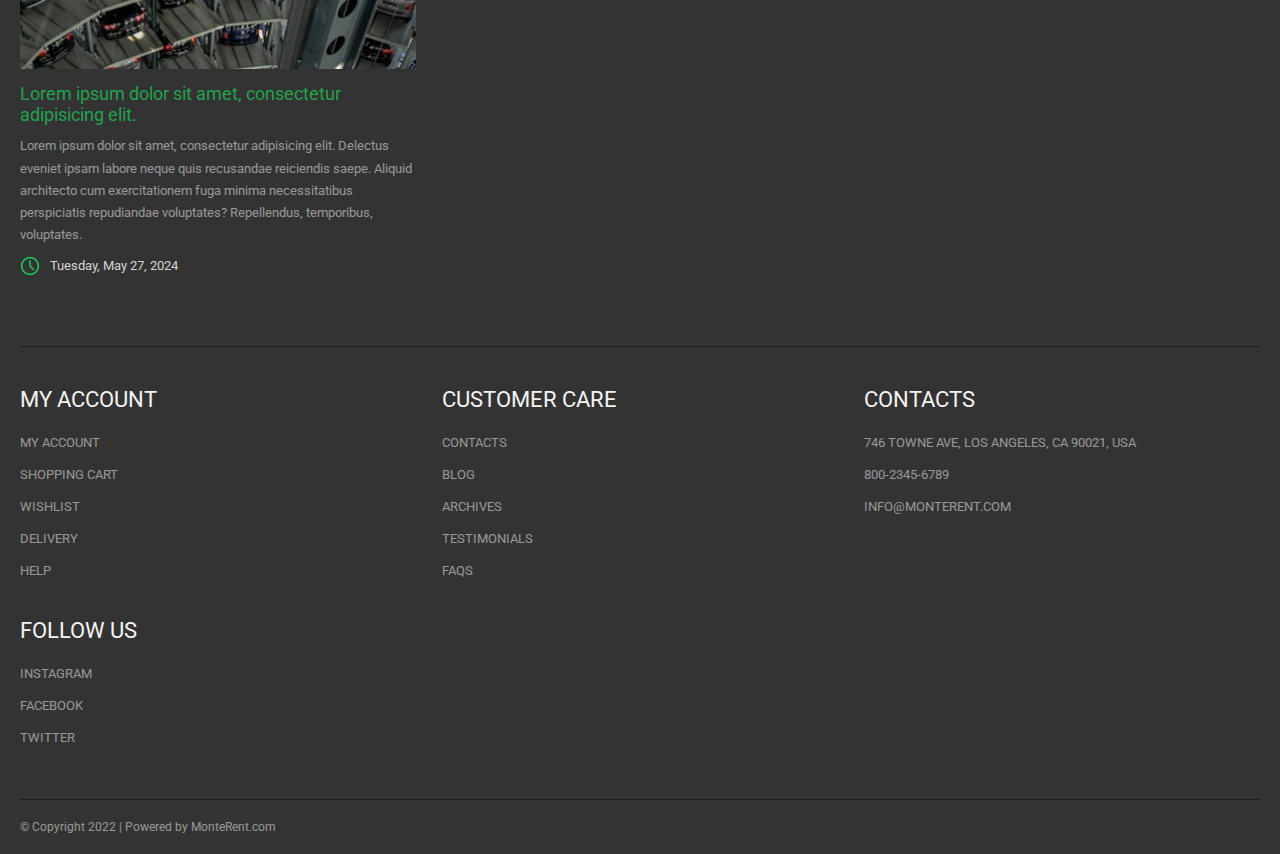
==== commit 45ed510d: "18.11.22" ====
--- a/index.html
+++ b/index.html
@@ -12,43 +12,92 @@
 
 
 <header class="header">
-    <div class="header__upper">
-        <div class="logo  logo--hovered">
-            <div class="logo__part-monte">Monte</div>
-            <div class="logo__part-rent">Rent</div>
-        </div>
-
-        <div class="header-upper-info_container">
-            <div class="header-upper-tel  hover">+1 (234) 567-89-10</div>
-            <div class="header-upper-buttons">
-                <button class="my-account-button  hover-green">
-                    my account
-                </button>
-                <svg class="cart-button  hover-green" xmlns="http://www.w3.org/2000/svg" width="36" height="36" viewBox="-20 -10 150 120"> <path d="M91.8 27.3 81.1 61c-.8 2.4-2.9 4-5.4 4H34.4c-2.4 0-4.7-1.5-5.5-3.7L13.1 19H4c-2.2 0-4-1.8-4-4s1.8-4 4-4h11.9c1.7 0 3.2 1.1 3.8 2.7L36 57h38l8.5-27H35.4c-2.2 0-4-1.8-4-4s1.8-4 4-4H88c1.3 0 2.5.7 3.2 1.7.8 1 1 2.4.6 3.6zm-55.4 43c-1.7 0-3.4.7-4.6 1.9-1.2 1.2-1.9 2.9-1.9 4.6 0 1.7.7 3.4 1.9 4.6 1.2 1.2 2.9 1.9 4.6 1.9s3.4-.7 4.6-1.9c1.2-1.2 1.9-2.9 1.9-4.6 0-1.7-.7-3.4-1.9-4.6-1.2-1.2-2.9-1.9-4.6-1.9zm35.9 0c-1.7 0-3.4.7-4.6 1.9s-1.9 2.9-1.9 4.6c0 1.7.7 3.4 1.9 4.6 1.2 1.2 2.9 1.9 4.6 1.9 1.7 0 3.4-.7 4.6-1.9 1.2-1.2 1.9-2.9 1.9-4.6 0-1.7-.7-3.4-1.9-4.6s-2.9-1.9-4.6-1.9z"/></svg>
-            </div>
-        </div>
-
-    </div>
+
+    <div class="container">
+
+        <div class="header__upper">
+
+            <a class="link" href="#">
+                <div class="logo">
+                    <div class="logo__part-monte">Monte</div>
+                    <div class="logo__part-rent">Rent</div>
+                </div>
+            </a>
+
+            <div class="header__info">
+
+                <a class="link" href="#">
+                    <div class="header__tel  hover">
+                        +1 (234) 567-89-10
+                    </div>
+                </a>
+
+                <div class="header__buttons">
+
+                    <button class="header__acc-button  green-button">
+                        <a class="link" href="#">
+                            <p class="green-button__text">my account</p>
+                        </a>
+                    </button>
+
+                    <button class="header__cart-button  green-button">
+                        <a class="link" href="#">
+                            <svg class="green-button__svg"
+                                 xmlns="http://www.w3.org/2000/svg"
+                                 width="40" height="40"
+                                 viewBox="-20 -10 150 120">
+                                <path d="M91.8 27.3 81.1 61c-.8 2.4-2.9 4-5.4 4H34.4c-2.4 0-4.7-1.5-5.5-3.7L13.1 19H4c-2.2 0-4-1.8-4-4s1.8-4 4-4h11.9c1.7 0 3.2 1.1 3.8 2.7L36 57h38l8.5-27H35.4c-2.2 0-4-1.8-4-4s1.8-4 4-4H88c1.3 0 2.5.7 3.2 1.7.8 1 1 2.4.6 3.6zm-55.4 43c-1.7 0-3.4.7-4.6 1.9-1.2 1.2-1.9 2.9-1.9 4.6 0 1.7.7 3.4 1.9 4.6 1.2 1.2 2.9 1.9 4.6 1.9s3.4-.7 4.6-1.9c1.2-1.2 1.9-2.9 1.9-4.6 0-1.7-.7-3.4-1.9-4.6-1.2-1.2-2.9-1.9-4.6-1.9zm35.9 0c-1.7 0-3.4.7-4.6 1.9s-1.9 2.9-1.9 4.6c0 1.7.7 3.4 1.9 4.6 1.2 1.2 2.9 1.9 4.6 1.9 1.7 0 3.4-.7 4.6-1.9 1.2-1.2 1.9-2.9 1.9-4.6 0-1.7-.7-3.4-1.9-4.6s-2.9-1.9-4.6-1.9z"/>
+                            </svg>
+                        </a>
+                    </button>
+
+                </div>
+
+            </div>
+
+        </div>
+
+    </div>
+
+
 
     <div class="header__lower">
-        <div class="header-lower-wrapper">
-            <div class="header-lower-nav_container">
-                <div>home</div>
-                <div>about</div>
-                <div>shop</div>
-                <div>portfolio</div>
-                <div>blog</div>
-                <div>contacts</div>
-            </div>
-
-            <div class="header-lower-search_container">
-                <input class="header-lower-input" placeholder="SEARCH">
-                <span class="header-lower-magnifier hover">
+        <div class="container">
+            <div class="header__lower-inner">
+
+
+                <nav class="menu">
+                    <ul class="menu-list">
+                        <li class="menu__item">
+                            <a class="link">home</a>
+                        </li>
+                        <li class="menu__item">
+                            <a class="link">about</a>
+                        </li>
+                        <li class="menu__item">
+                            <a class="link">shop</a>
+                        </li>
+                        <li class="menu__item">
+                            <a class="link">portfolio</a>
+                        </li>
+                        <li class="menu__item">
+                            <a class="link">blog</a>
+                        </li>
+                        <li class="menu__item">
+                            <a class="link">contacts</a>
+                        </li>
+                    </ul>
+                </nav>
+
+
+                <div class="header-lower-search_container">
+                    <input class="header-lower-input" placeholder="SEARCH">
+                    <span class="header-lower-magnifier hover">
                         <svg xmlns="http://www.w3.org/2000/svg" width="16" height="16" fill="#1cc254" viewBox="0 0 16 16"><path d="M11.742 10.344a6.5 6.5 0 1 0-1.397 1.398h-.001c.03.04.062.078.098.115l3.85 3.85a1 1 0 0 0 1.415-1.414l-3.85-3.85a1.007 1.007 0 0 0-.115-.1zM12 6.5a5.5 5.5 0 1 1-11 0 5.5 5.5 0 0 1 11 0z" /></svg>
                     </span>
-            </div>
-        </div>
-
+                </div>
+            </div>
+        </div>
     </div>
 </header>
 
@@ -308,6 +357,5 @@
 
 
 
-
 </body>
 </html>--- a/style.css
+++ b/style.css
@@ -8,17 +8,78 @@
     font-weight: 400;
 }
 
+
+
+
+
+.link,
+.link:hover,
+.link:active {
+    text-decoration: none;
+}
+
 .hover:hover{
     opacity: 0.8;
     cursor: pointer;
 }
-.hover-green {
-    transition: background-color .25s;
-}
-.hover-green:hover {
+
+
+
+.container {
+    max-width: 1480px;
+    margin: 0 auto;
+    padding: 0 20px;
+}
+
+
+.logo {
+    font-size: 45px;
+    transition: opacity 0.3s;
+    display: flex;
+}
+
+.logo:hover {
+    opacity: 0.8;
+}
+
+    .logo__part-monte {
+        color: #1cc254;
+        font-weight: 900;
+        border: 2px solid #1cc254;
+    }
+
+    .logo__part-rent {
+        color: black;
+        font-weight: 600;
+        border: 2px solid black;
+        border-left: none;
+    }
+
+
+.green-button {
+    height: 40px;
+    padding: 0;
+    border: none;
+    background-color: #1cc254;
+    transition: background-color 0.25s;
+}
+
+.green-button:hover {
     background-color: #18a247;
     cursor: pointer;
 }
+
+    .green-button__text {
+        font-weight: 500;
+        font-size: 15px;
+        margin: 0;
+        color: white;
+        text-transform: uppercase;
+    }
+
+    .green-button__svg {
+        fill: white;
+    }
 
 
 
@@ -36,69 +97,54 @@
         justify-content: space-between;
         align-items: center;
         height: 100px;
-        max-width: 1440px;
-        margin: 0 auto;
-    }
-        .header-upper-logo {
-            font-size: 45px;
-            font-weight: 600;
-            border: 2px solid black;
-            border-left: none;
-            transition: opacity 0.3s;
-            margin-left: 20px;
-        }
-            .header-upper-logo span {
-                color: #1cc254;
-                font-weight: 900;
-                border: 2px solid #1cc254;
-            }
-
-        .header-upper-info_container {
+    }
+
+        .header__info {
             display: flex;
             align-items: center;
-            margin-right: 20px;
-        }
-            .header-upper-tel {
+        }
+
+            .header__tel {
+                padding-right: 20px;
                 font-size: 20px;
-                padding: 10px;
+                color: black;
                 transition: opacity 0.3s;
             }
-            .header-upper-buttons {
+
+            .header__buttons {
                 display: flex;
             }
-                .my-account-button {
-                    color: white;
-                    font-weight: 400;
-                    background-color: #1cc254;
-                    padding: 10px 15px;
-                    border: none;
-                    text-transform: uppercase;
-                    height: 36px;
-                }
-                .cart-button {
+
+                .header__acc-button {
+                    padding: 0 20px;
+                }
+
+                .header__cart-button {
                     margin-left: 1px;
-                    background-color: #1cc254;
-                    fill: white;
-                }
-
-
-    .header-lower {
+                }
+
+
+    .header__lower {
         background-color: #333;
         margin-bottom: 25px;
     }
-        .header-lower-wrapper {
-            margin: 0 auto;
-            max-width: 1440px;
+        .header__lower-inner {
             display: flex;
             justify-content: space-between;
             color: rgba(255, 255, 255, 0.85);
             height: 50px;
             font-weight: 400;
         }
-            .header-lower-nav_container {
+
+
+
+
+            .menu-list {
                 display: flex;
-                margin-left: 20px;
-            }
+            }
+                .menu__item {
+                    padding-right: 20px;
+                }
                 .header-lower-nav_container div {
                     padding: 15px 20px;
                     text-transform: uppercase;
@@ -111,12 +157,18 @@
                         cursor: pointer;
                     }
 
+
+
+
+
+
+
+
             .header-lower-search_container {
                 height: 100%;
                 display: flex;
                 align-items: center;
                 position: relative;
-                margin-right: 20px;
             }
                 .header-lower-input {
                     height: 100%;
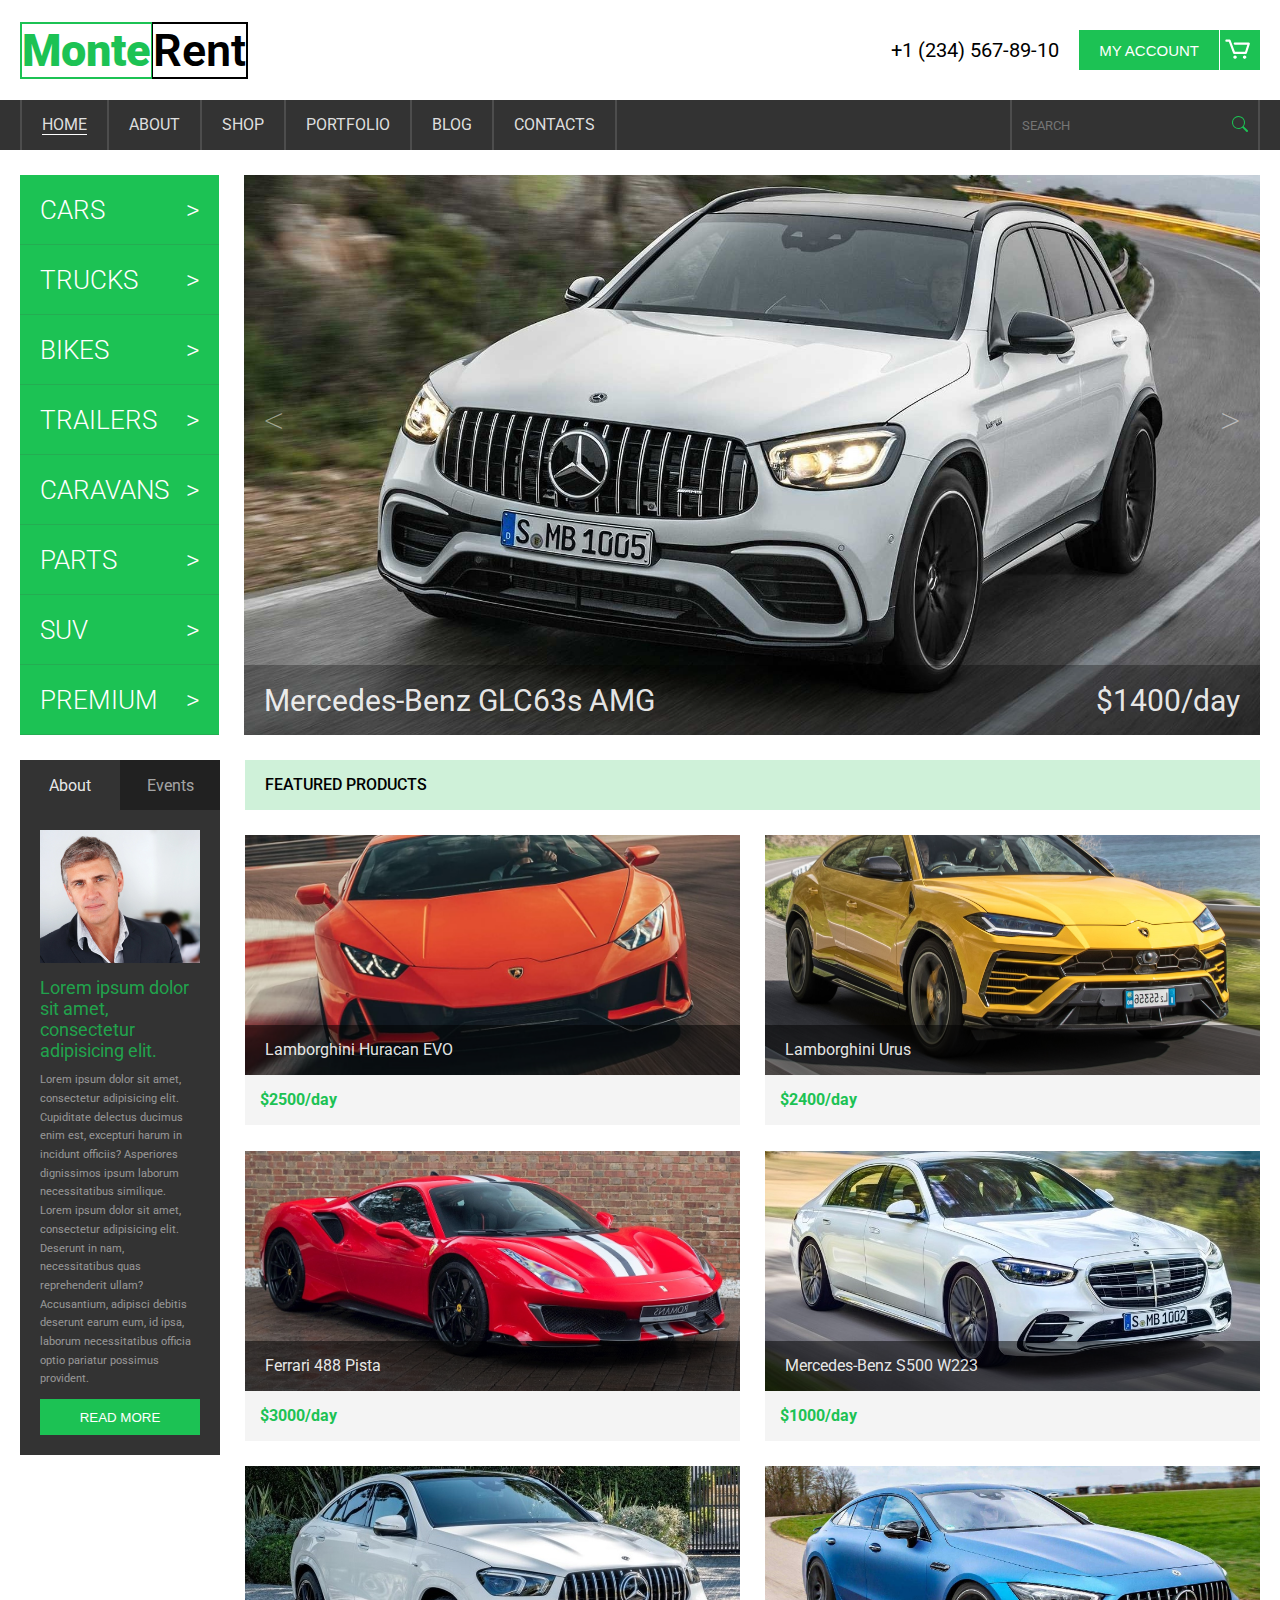
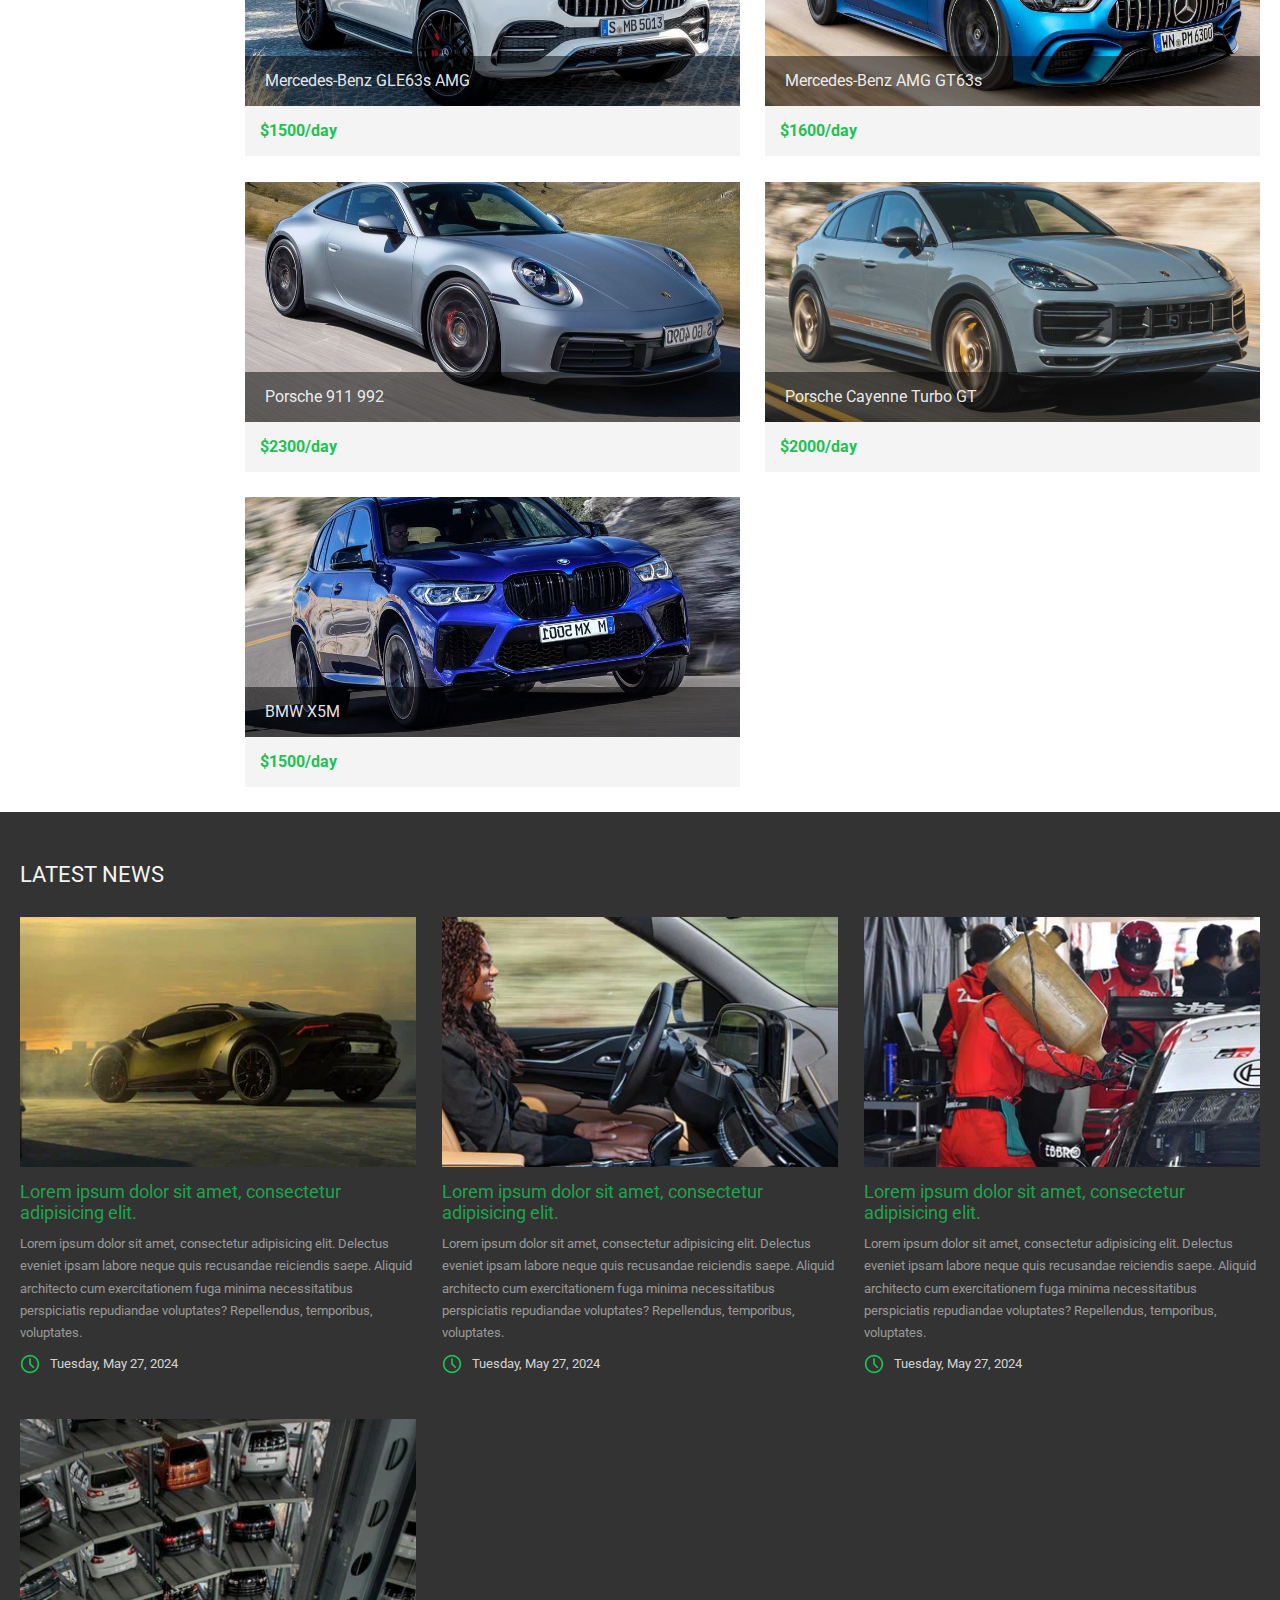
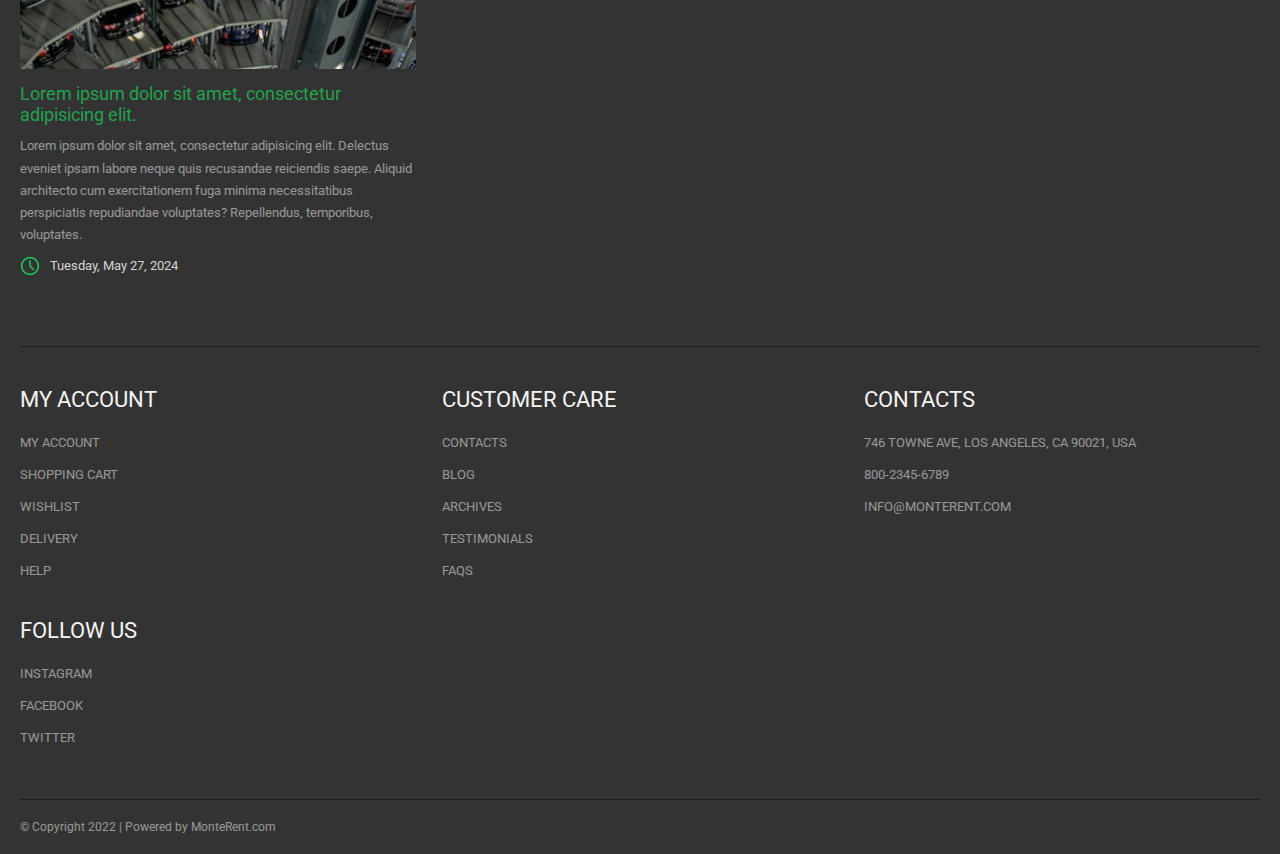
==== commit d593fcc4: "finished header" ====
--- a/index.html
+++ b/index.html
@@ -69,32 +69,48 @@
                 <nav class="menu">
                     <ul class="menu-list">
                         <li class="menu__item">
-                            <a class="link">home</a>
-                        </li>
-                        <li class="menu__item">
-                            <a class="link">about</a>
-                        </li>
-                        <li class="menu__item">
-                            <a class="link">shop</a>
-                        </li>
-                        <li class="menu__item">
-                            <a class="link">portfolio</a>
-                        </li>
-                        <li class="menu__item">
-                            <a class="link">blog</a>
-                        </li>
-                        <li class="menu__item">
-                            <a class="link">contacts</a>
+                            <a class="link" href="#">home</a>
+                            <div class="menu__link-underline
+                                        menu__link-underline--active">
+                            </div>
+                        </li>
+                        <li class="menu__item">
+                            <a class="link" href="#">about</a>
+                            <div class="menu__link-underline"></div>
+                        </li>
+                        <li class="menu__item">
+                            <a class="link" href="#">shop</a>
+                            <div class="menu__link-underline"></div>
+                        </li>
+                        <li class="menu__item">
+                            <a class="link" href="#">portfolio</a>
+                            <div class="menu__link-underline"></div>
+                        </li>
+                        <li class="menu__item">
+                            <a class="link" href="#">blog</a>
+                            <div class="menu__link-underline"></div>
+                        </li>
+                        <li class="menu__item  menu__last-item">
+                            <a class="link" href="#">contacts</a>
+                            <div class="menu__link-underline"></div>
                         </li>
                     </ul>
                 </nav>
 
 
-                <div class="header-lower-search_container">
-                    <input class="header-lower-input" placeholder="SEARCH">
-                    <span class="header-lower-magnifier hover">
+                <div class="header__form">
+                    <input class="header__search-input" placeholder="SEARCH">
+                    <svg class="header__magnifier-icon hover"
+                         xmlns="http://www.w3.org/2000/svg"
+                         width="18" height="18"
+                         fill="#1cc254" viewBox="0 0 18 18">
+                        <path d="M11.742 10.344a6.5 6.5 0 1 0-1.397 1.398h-.001c.03.04.062.078.098.115l3.85 3.85a1 1 0 0 0 1.415-1.414l-3.85-3.85a1.007 1.007 0 0 0-.115-.1zM12 6.5a5.5 5.5 0 1 1-11 0 5.5 5.5 0 0 1 11 0z" />
+                    </svg>
+
+
+                    <!--<span class="header__magnifier-icon hover">
                         <svg xmlns="http://www.w3.org/2000/svg" width="16" height="16" fill="#1cc254" viewBox="0 0 16 16"><path d="M11.742 10.344a6.5 6.5 0 1 0-1.397 1.398h-.001c.03.04.062.078.098.115l3.85 3.85a1 1 0 0 0 1.415-1.414l-3.85-3.85a1.007 1.007 0 0 0-.115-.1zM12 6.5a5.5 5.5 0 1 1-11 0 5.5 5.5 0 0 1 11 0z" /></svg>
-                    </span>
+                    </span>-->
                 </div>
             </div>
         </div>
--- a/style.css
+++ b/style.css
@@ -2,8 +2,8 @@
     box-sizing: border-box;
 }
 body {
+    margin: 0;
     padding: 0;
-    margin: 0;
     font-family: 'Roboto', sans-serif;
     font-weight: 400;
 }
@@ -11,16 +11,23 @@
 
 
 
+
+
+
+.hover:hover{
+    opacity: 0.8;
+    cursor: pointer;
+}
+
+/*------------------------------------*\
+    #ELEMENTS
+\*------------------------------------*/
 
 .link,
 .link:hover,
 .link:active {
+    color: inherit;
     text-decoration: none;
-}
-
-.hover:hover{
-    opacity: 0.8;
-    cursor: pointer;
 }
 
 
@@ -32,48 +39,49 @@
 }
 
 
+
 .logo {
+    display: flex;
     font-size: 45px;
     transition: opacity 0.3s;
-    display: flex;
-}
-
+}
 .logo:hover {
     opacity: 0.8;
 }
 
     .logo__part-monte {
         color: #1cc254;
+        border: 2px solid #1cc254;
+        border-right: 1px solid #1cc254;
         font-weight: 900;
-        border: 2px solid #1cc254;
     }
 
     .logo__part-rent {
         color: black;
+        border: 2px solid black;
+        border-left: 1px solid black;
         font-weight: 600;
-        border: 2px solid black;
-        border-left: none;
-    }
+    }
+
 
 
 .green-button {
     height: 40px;
     padding: 0;
+    color: white;
+    background-color: #1cc254;
     border: none;
-    background-color: #1cc254;
     transition: background-color 0.25s;
 }
-
 .green-button:hover {
     background-color: #18a247;
     cursor: pointer;
 }
 
     .green-button__text {
+        margin: 0;
+        font-size: 15px;
         font-weight: 500;
-        font-size: 15px;
-        margin: 0;
-        color: white;
         text-transform: uppercase;
     }
 
@@ -106,8 +114,8 @@
 
             .header__tel {
                 padding-right: 20px;
+                color: black;
                 font-size: 20px;
-                color: black;
                 transition: opacity 0.3s;
             }
 
@@ -125,8 +133,8 @@
 
 
     .header__lower {
+        margin-bottom: 25px;
         background-color: #333;
-        margin-bottom: 25px;
     }
         .header__lower-inner {
             display: flex;
@@ -137,61 +145,79 @@
         }
 
 
-
-
-            .menu-list {
-                display: flex;
-            }
-                .menu__item {
-                    padding-right: 20px;
-                }
-                .header-lower-nav_container div {
-                    padding: 15px 20px;
-                    text-transform: uppercase;
-                    transition: background-color 0.2s;
-                    border-left: 1px solid #4d4d4d;
-                    border-right: 1px solid #4d4d4d;
-                }
-                    .header-lower-nav_container div:hover {
+            .menu {
+
+            }
+                .menu-list {
+                    display: flex;
+                    list-style: none;
+                    margin: 0;
+                    padding: 0;
+                }
+
+                    .menu__item {
+                        height: 50px;
+                        padding: 15px 20px;
+                        text-transform: uppercase;
+                        transition: background-color 0.2s;
+                        border-left: 2px solid #4d4d4d;
+                    }
+                    .menu__item:hover {
                         background-color: #4d4d4d;
                         cursor: pointer;
                     }
 
-
-
-
-
-
-
-
-            .header-lower-search_container {
-                height: 100%;
+                    .menu__last-item {
+                        border-right: 2px solid #4d4d4d;
+                    }
+
+
+                        .menu__link-underline {
+                            width: 100%;
+                            border-bottom: 1px solid white;
+                            visibility: hidden;
+                        }
+                        .menu__link-underline--active {
+                            visibility: visible;
+                        }
+
+
+
+
+
+
+
+
+
+
+
+
+
+            .header__form {
+                position: relative;
                 display: flex;
                 align-items: center;
-                position: relative;
-            }
-                .header-lower-input {
+            }
+                .header__search-input {
+                    width: 250px;
                     height: 100%;
-                    width: 250px;
-                    border: none;
                     padding-left: 10px;
                     padding-right: 36px;
+
+                    background-color: #333333;
+                    border: none;
+                    border-left:  2px solid #4d4d4d;
+                    border-right: 2px solid #4d4d4d;
                     outline: 0;
-                    background-color: #333333;
-                    border-left: 1px solid #4d4d4d;
-                    border-right: 1px solid #4d4d4d;
-                    color: white;
+
                     font-family: inherit;
-                    font-weight: 400;
-                    opacity: 0.8;
-                }
-                    .header-lower-input::placeholder {
+                    color: inherit;
+                }
+                    .header__search-input::placeholder {
                         font-weight: 400;
                     }
-                .header-lower-magnifier {
+                .header__magnifier-icon {
                     position: absolute;
-                    display: flex;
-                    align-items: center;
                     right: 10px;
                     cursor: pointer;
                     transition: opacity 0.3s;
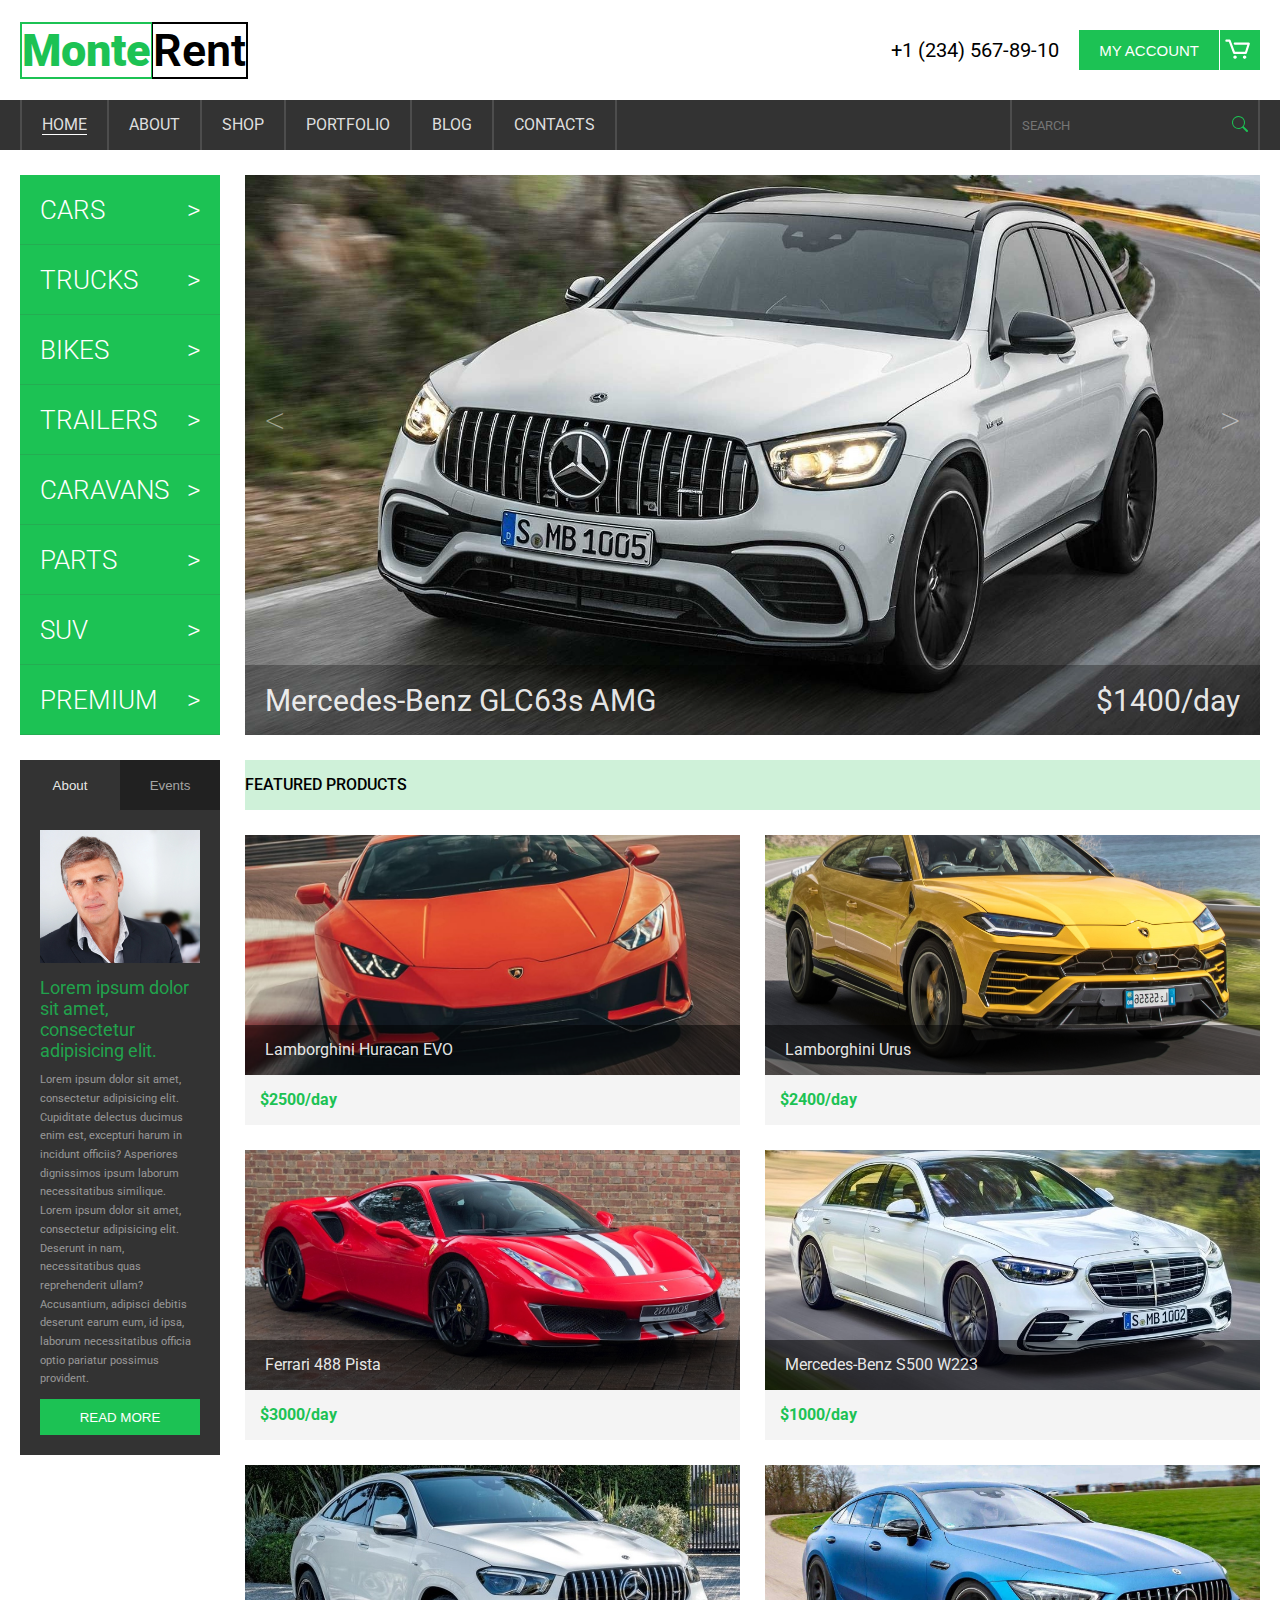
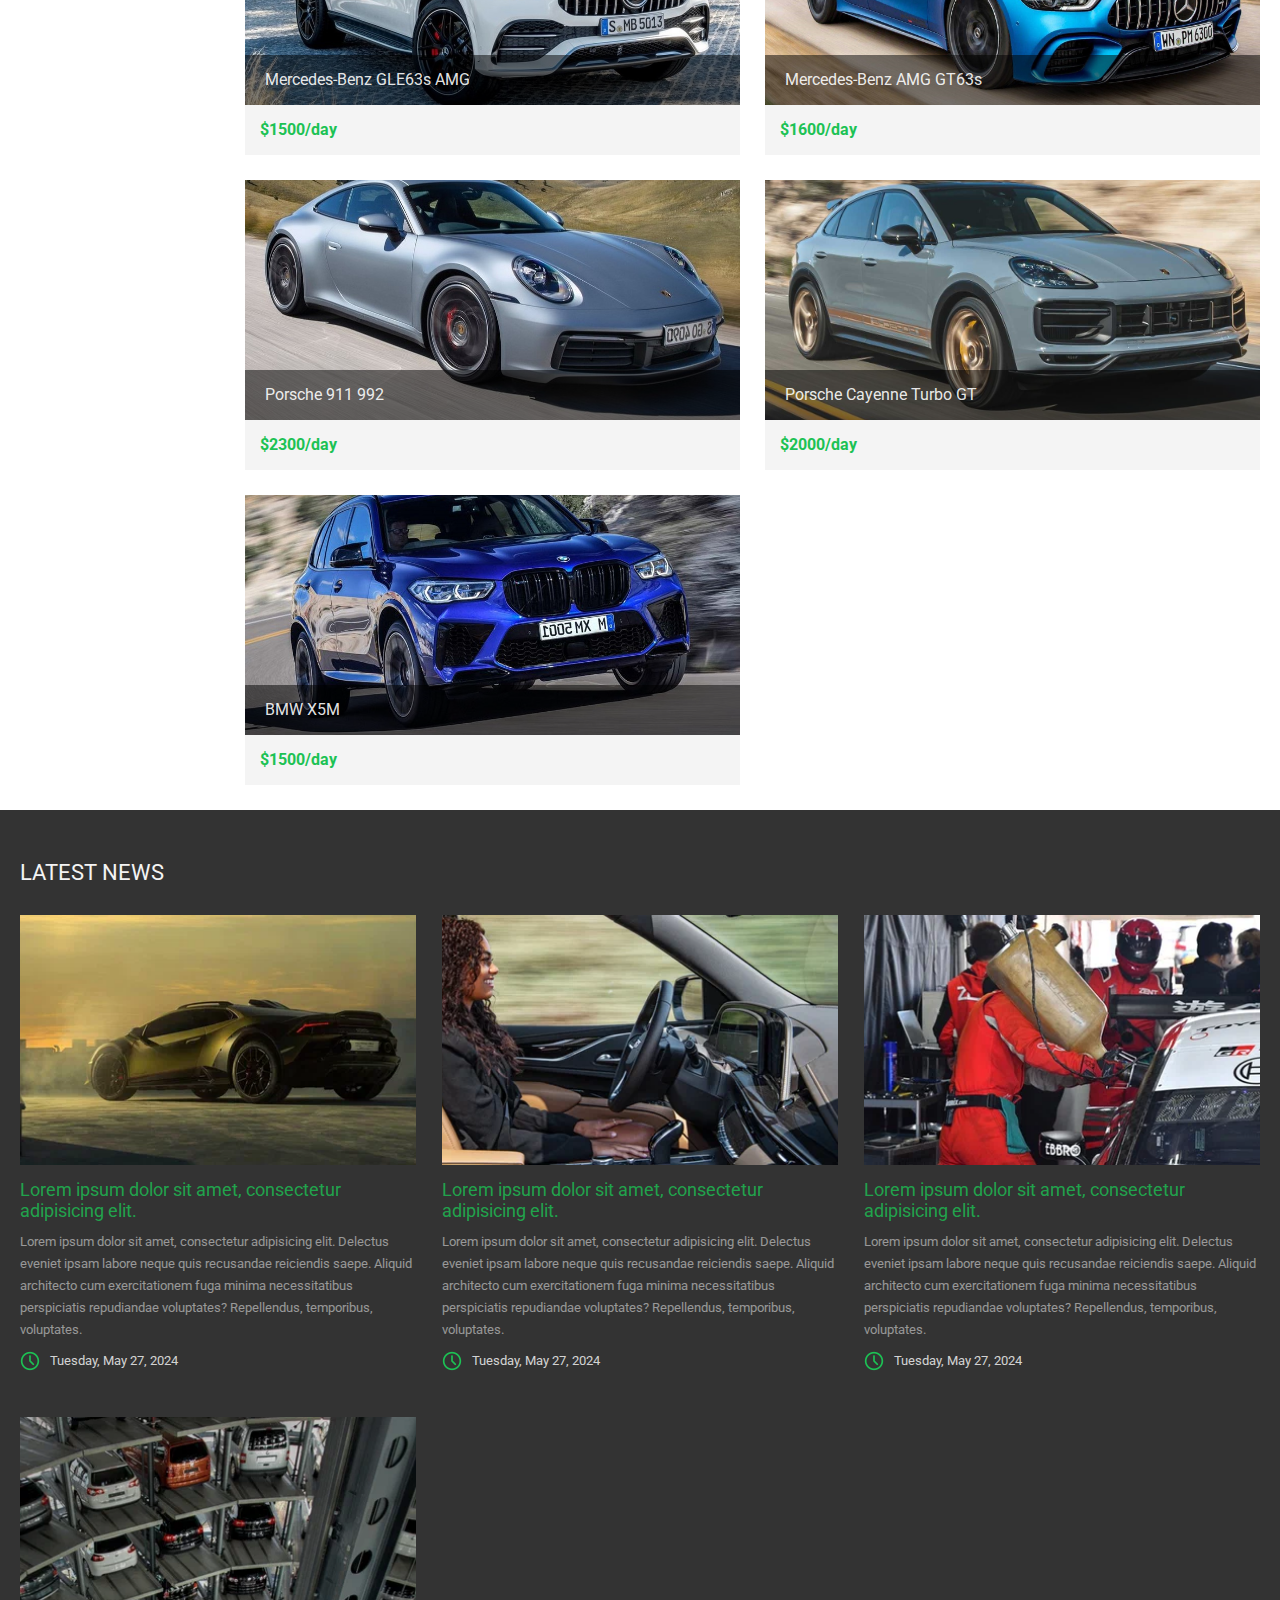
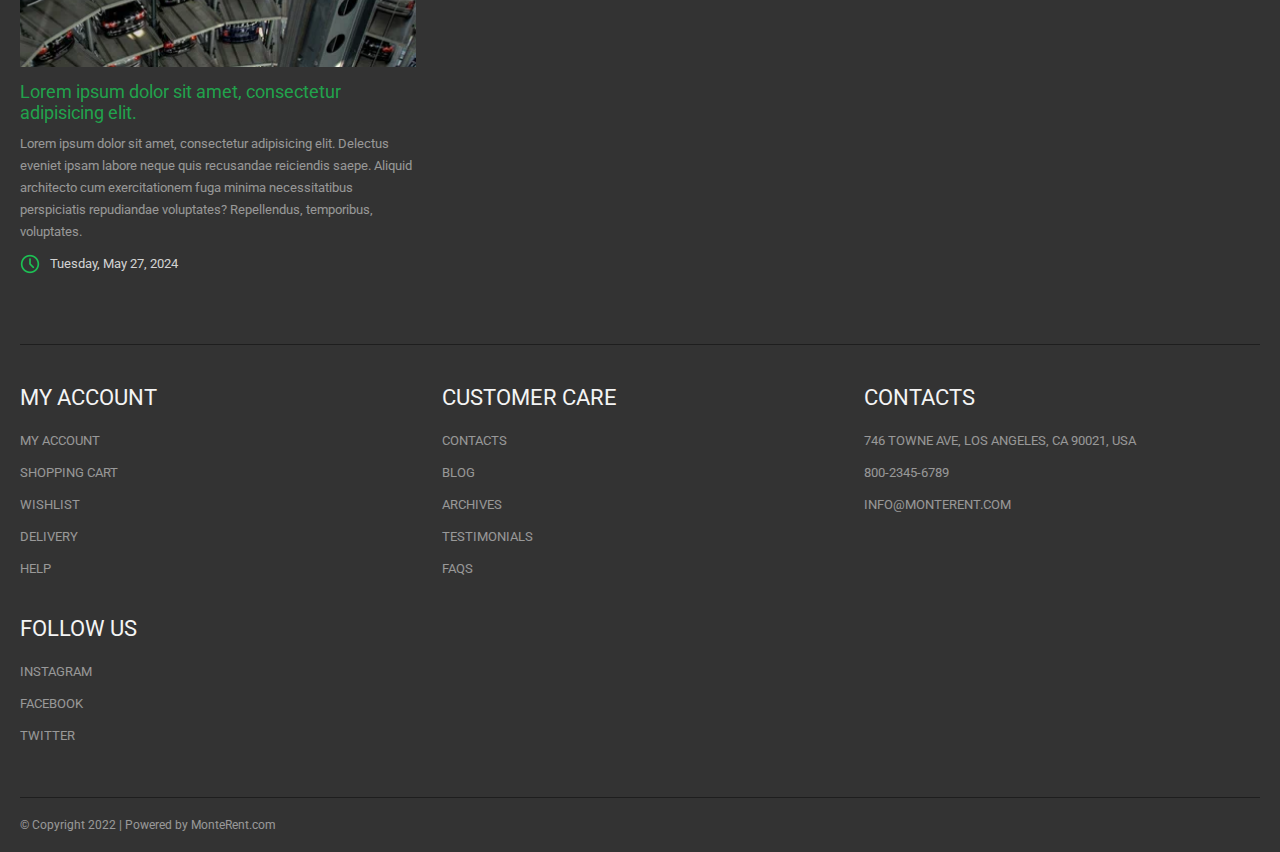
==== commit 5785b9dc: "finished slider-section and catalog section" ====
--- a/index.html
+++ b/index.html
@@ -106,12 +106,8 @@
                          fill="#1cc254" viewBox="0 0 18 18">
                         <path d="M11.742 10.344a6.5 6.5 0 1 0-1.397 1.398h-.001c.03.04.062.078.098.115l3.85 3.85a1 1 0 0 0 1.415-1.414l-3.85-3.85a1.007 1.007 0 0 0-.115-.1zM12 6.5a5.5 5.5 0 1 1-11 0 5.5 5.5 0 0 1 11 0z" />
                     </svg>
-
-
-                    <!--<span class="header__magnifier-icon hover">
-                        <svg xmlns="http://www.w3.org/2000/svg" width="16" height="16" fill="#1cc254" viewBox="0 0 16 16"><path d="M11.742 10.344a6.5 6.5 0 1 0-1.397 1.398h-.001c.03.04.062.078.098.115l3.85 3.85a1 1 0 0 0 1.415-1.414l-3.85-3.85a1.007 1.007 0 0 0-.115-.1zM12 6.5a5.5 5.5 0 1 1-11 0 5.5 5.5 0 0 1 11 0z" /></svg>
-                    </span>-->
-                </div>
+                </div>
+
             </div>
         </div>
     </div>
@@ -121,53 +117,55 @@
 
 
 
-<section class="section-1">
-    <div class="section-1-vertical_menu">
-        <div>
-            <p class="paragraph">cars</p>
-            <p class="arrow">></p>
-        </div>
-        <div>
-            <p class="paragraph">trucks</p>
-            <p class="arrow">></p>
-        </div>
-        <div>
-            <p class="paragraph">bikes</p>
-            <p class="arrow">></p>
-        </div>
-        <div>
-            <p class="paragraph">trailers</p>
-            <p class="arrow">></p>
-        </div>
-        <div>
-            <p class="paragraph">caravans</p>
-            <p class="arrow">></p>
-        </div>
-        <div>
-            <p class="paragraph">parts</p>
-            <p class="arrow">></p>
-        </div>
-        <div>
-            <p class="paragraph">suv</p>
-            <p class="arrow">></p>
-        </div>
-        <div>
-            <p class="paragraph">premium</p>
-            <p class="arrow">></p>
-        </div>
-    </div>
-
-    <div class="section-1-content">
-        <div class="left_arrow-container">
-            <span class="left_arrow"><</span>
-        </div>
-        <img class="section-1-content-photo" src="img/glc63s.jpg" alt="glc63s">
-        <div class="right_arrow-container">
-            <span class="right_arrow">></span>
-        </div>
-        <div class="section-1-content-photo_label">
-            <div class="section-1-text">Mercedes-Benz GLC63s AMG</div>
-            <div class="section-1-price">$1400/day</div>
+<section class="slider-section">
+    <div class="container">
+        <div class="slider-section__inner">
+
+            <div class="vertical-menu">
+                <div class="vertical-menu__item">
+                    <p class="vertical-menu__item-title">cars</p>
+                    <p class="vertical-menu__arrow">></p>
+                </div>
+                <div class="vertical-menu__item">
+                    <p class="vertical-menu__item-title">trucks</p>
+                    <p class="vertical-menu__arrow">></p>
+                </div>
+                <div class="vertical-menu__item">
+                    <p class="vertical-menu__item-title">bikes</p>
+                    <p class="vertical-menu__arrow">></p>
+                </div>
+                <div class="vertical-menu__item">
+                    <p class="vertical-menu__item-title">trailers</p>
+                    <p class="vertical-menu__arrow">></p>
+                </div>
+                <div class="vertical-menu__item">
+                    <p class="vertical-menu__item-title">caravans</p>
+                    <p class="vertical-menu__arrow">></p>
+                </div>
+                <div class="vertical-menu__item">
+                    <p class="vertical-menu__item-title">parts</p>
+                    <p class="vertical-menu__arrow">></p>
+                </div>
+                <div class="vertical-menu__item">
+                    <p class="vertical-menu__item-title">suv</p>
+                    <p class="vertical-menu__arrow">></p>
+                </div>
+                <div class="vertical-menu__item">
+                    <p class="vertical-menu__item-title">premium</p>
+                    <p class="vertical-menu__arrow">></p>
+                </div>
+            </div>
+
+            <div class="slider">
+                <div class="slider__left-switcher"><</div>
+                <img class="slider__photo" src="img/glc63s.jpg" alt="glc63s">
+                <div class="slider__right-switcher">></div>
+                <div class="slider__label">
+                    <div class="slider__car-name">Mercedes-Benz GLC63s AMG</div>
+                    <div class="slider__car-price">$1400/day</div>
+                </div>
+            </div>
+
         </div>
     </div>
 </section>
@@ -176,90 +174,170 @@
 
 
 
-<section class="section-2">
-    <div class="section-2-sidebar">
-        <div class="section-2-sidebar-buttons">
-            <div class="section-2-sidebar-active_button"><p>About</p></div>
-            <div class="section-2-sidebar-inactive_button"><p>Events</p></div>
-        </div>
-        <div class="section-2-sidebar-content">
-            <img class="section-2-sidebar-content-img" src="img/man.jpg" alt="man">
-            <div class="section-2-sidebar-content-label">
-                Lorem ipsum dolor sit amet, consectetur adipisicing elit.
-            </div>
-            <div class="section-2-sidebar-content-text">
-                Lorem ipsum dolor sit amet, consectetur adipisicing elit. Cupiditate delectus ducimus enim est, excepturi harum in incidunt officiis? Asperiores dignissimos ipsum laborum necessitatibus similique. Lorem ipsum dolor sit amet, consectetur adipisicing elit. Deserunt in nam, necessitatibus quas reprehenderit ullam? Accusantium, adipisci debitis deserunt earum eum, id ipsa, laborum necessitatibus officia optio pariatur possimus provident.
-            </div>
-            <button class="section-2-sidebar-content-button hover">read more</button>
-        </div>
-    </div>
-
-    <div class="section-2-content">
-        <div class="section-2-content-section_label">featured products</div>
-        <div class="section-2-content-container">
-            <div class="section-2-card">
-                <div class="section-2-card-img-container">
-                    <img class="section-2-card-img" src="img/evo.jpg" alt="Huracan evo">
-                    <div class="section-2-card-label">Lamborghini Huracan EVO</div>
-                </div>
-                <div class="section-2-card-price">$2500/day</div>
-            </div>
-            <div class="section-2-card">
-                <div class="section-2-card-img-container">
-                    <img class="section-2-card-img" src="img/urus.jpg" alt="urus">
-                    <div class="section-2-card-label">Lamborghini Urus</div>
-                </div>
-                <div class="section-2-card-price">$2400/day</div>
-            </div>
-            <div class="section-2-card">
-                <div class="section-2-card-img-container">
-                    <img class="section-2-card-img" src="img/pista.jpg" alt="pista">
-                    <div class="section-2-card-label">Ferrari 488 Pista</div>
-                </div>
-                <div class="section-2-card-price">$3000/day</div>
-            </div>
-            <div class="section-2-card">
-                <div class="section-2-card-img-container">
-                    <img class="section-2-card-img" src="img/w223.jpg" alt="c-class">
-                    <div class="section-2-card-label">Mercedes-Benz S500 W223</div>
-                </div>
-                <div class="section-2-card-price">$1000/day</div>
-            </div>
-            <div class="section-2-card">
-                <div class="section-2-card-img-container">
-                    <img class="section-2-card-img" src="img/gle.jpg" alt="gle">
-                    <div class="section-2-card-label">Mercedes-Benz GLE63s AMG</div>
-                </div>
-                <div class="section-2-card-price">$1500/day</div>
-            </div>
-            <div class="section-2-card">
-                <div class="section-2-card-img-container">
-                    <img class="section-2-card-img" src="img/amgGT.jpg" alt="c-class" style="object-position: 65%">
-                    <div class="section-2-card-label">Mercedes-Benz AMG GT63s</div>
-                </div>
-                <div class="section-2-card-price">$1600/day</div>
-            </div>
-            <div class="section-2-card">
-                <div class="section-2-card-img-container">
-                    <img class="section-2-card-img" src="img/911.jpg" alt="911">
-                    <div class="section-2-card-label">Porsche 911 992</div>
-                </div>
-                <div class="section-2-card-price">$2300/day</div>
-            </div>
-            <div class="section-2-card">
-                <div class="section-2-card-img-container">
-                    <img class="section-2-card-img" src="img/cayenne.jpg" alt="cayenne">
-                    <div class="section-2-card-label">Porsche Cayenne Turbo GT</div>
-                </div>
-                <div class="section-2-card-price">$2000/day</div>
-            </div>
-            <div class="section-2-card">
-                <div class="section-2-card-img-container">
-                    <img class="section-2-card-img" src="img/x5m.jpg" alt="X5M">
-                    <div class="section-2-card-label">BMW X5M</div>
-                </div>
-                <div class="section-2-card-price">$1500/day</div>
-            </div>
+<section class="catalog-section">
+    <div class="container">
+        <div class="catalog-section__inner">
+
+            <div class="sidebar">
+
+                <div class="sidebar__switcher">
+                    <button class="sidebar__switcher-button
+                                   sidebar__switcher-button--active">
+                        About
+                    </button>
+                    <button class="sidebar__switcher-button">
+                        Events
+                    </button>
+                </div>
+
+                <div class="sidebar__content">
+                    <img class="sidebar__img" src="img/man.jpg" alt="man">
+                    <div class="sidebar__label">
+                        Lorem ipsum dolor sit amet, consectetur adipisicing elit.
+                    </div>
+                    <div class="sidebar__text">
+                        Lorem ipsum dolor sit amet, consectetur adipisicing elit. Cupiditate delectus ducimus enim est, excepturi harum in incidunt officiis? Asperiores dignissimos ipsum laborum necessitatibus similique. Lorem ipsum dolor sit amet, consectetur adipisicing elit. Deserunt in nam, necessitatibus quas reprehenderit ullam? Accusantium, adipisci debitis deserunt earum eum, id ipsa, laborum necessitatibus officia optio pariatur possimus provident.
+                    </div>
+                    <button class="sidebar__read-button green-button hover">
+                        read more
+                    </button>
+                </div>
+
+            </div>
+
+            <div class="catalog">
+                <div class="catalog__label">featured products</div>
+                <div class="catalog__items-container">
+                    <a class="link" href="#">
+                        <div class="catalog__item">
+                            <img class="catalog__item-img"
+                                 src="img/evo.jpg"
+                                 alt="Huracan-EVO-img">
+                            <div class="catalog__item-label">
+                                Lamborghini Huracan EVO
+                            </div>
+                            <div class="catalog__item-price">
+                                $2500/day
+                            </div>
+                        </div>
+                    </a>
+
+                    <a class="link" href="#">
+                        <div class="catalog__item">
+                            <img class="catalog__item-img"
+                                 src="img/urus.jpg"
+                                 alt="urus">
+                            <div class="catalog__item-label">
+                                Lamborghini Urus
+                            </div>
+                            <div class="catalog__item-price">
+                                $2400/day
+                            </div>
+                        </div>
+                    </a>
+
+                    <a class="link" href="#">
+                        <div class="catalog__item">
+                            <img class="catalog__item-img"
+                                 src="img/pista.jpg"
+                                 alt="pista">
+                            <div class="catalog__item-label">
+                                Ferrari 488 Pista
+                            </div>
+                            <div class="catalog__item-price">
+                                $3000/day
+                            </div>
+                        </div>
+                    </a>
+
+                    <a class="link" href="#">
+                        <div class="catalog__item">
+                            <img class="catalog__item-img"
+                                 src="img/w223.jpg"
+                                 alt="c-class">
+                            <div class="catalog__item-label">
+                                Mercedes-Benz S500 W223
+                            </div>
+                            <div class="catalog__item-price">
+                                $1000/day
+                            </div>
+                        </div>
+                    </a>
+
+                    <a class="link" href="#">
+                        <div class="catalog__item">
+                            <img class="catalog__item-img"
+                                 src="img/gle.jpg"
+                                 alt="gle">
+                            <div class="catalog__item-label">
+                                Mercedes-Benz GLE63s AMG
+                            </div>
+                            <div class="catalog__item-price">
+                                $1500/day
+                            </div>
+                        </div>
+                    </a>
+
+                    <a class="link" href="#">
+                        <div class="catalog__item">
+                            <img class="catalog__item-img"
+                                 src="img/amgGT.jpg"
+                                 alt="c-class"
+                                 style="object-position: 65%">
+                            <div class="catalog__item-label">
+                                Mercedes-Benz AMG GT63s
+                            </div>
+                            <div class="catalog__item-price">
+                                $1600/day
+                            </div>
+                        </div>
+                    </a>
+
+                    <a class="link" href="#">
+                        <div class="catalog__item">
+                            <img class="catalog__item-img"
+                                 src="img/911.jpg"
+                                 alt="911">
+                            <div class="catalog__item-label">
+                                Porsche 911 992
+                            </div>
+                            <div class="catalog__item-price">
+                                $2300/day
+                            </div>
+                        </div>
+                    </a>
+
+                    <a class="link" href="#">
+                        <div class="catalog__item">
+                            <img class="catalog__item-img"
+                                 src="img/cayenne.jpg"
+                                 alt="Cayenne-img">
+                            <div class="catalog__item-label">
+                                Porsche Cayenne Turbo GT
+                            </div>
+                            <div class="catalog__item-price">
+                                $2000/day
+                            </div>
+                        </div>
+                    </a>
+
+                    <a class="link" href="#">
+                        <div class="catalog__item">
+                            <img class="catalog__item-img"
+                                 src="img/x5m.jpg"
+                                 alt="X5M">
+                            <div class="catalog__item-label">
+                                BMW X5M
+                            </div>
+                            <div class="catalog__item-price">
+                                $1500/day
+                            </div>
+                        </div>
+                    </a>
+
+                </div>
+            </div>
+
         </div>
     </div>
 </section>
--- a/style.css
+++ b/style.css
@@ -98,7 +98,7 @@
 \*------------------------------------*/
 
 header{
-
+    margin-bottom: 25px;
 }
     .header__upper {
         display: flex;
@@ -133,7 +133,6 @@
 
 
     .header__lower {
-        margin-bottom: 25px;
         background-color: #333;
     }
         .header__lower-inner {
@@ -229,269 +228,265 @@
 
 
 /*------------------------------------*\
-    #SECTION-1
+    #SLIDER-SECTION
 \*------------------------------------*/
 
-.section-1 {
-    max-width: 1440px;
-    margin: 0 auto 25px;
-    display: flex;
-    justify-content: space-between;
-
-}
-
-
-    .section-1-vertical_menu {
-        margin-right: 25px;
-        width: 200px;
-        margin-left: 20px;
-    }
-
-        .section-1-vertical_menu div {
-            height: 70px;
-            background-color: #1cc254;
-            color: white;
-            font-size: 26px;
-            font-weight: 300;
-            text-transform: uppercase;
-            border-bottom: 1px solid rgba(77, 77, 77, 0.18);
-            display: flex;
-            align-items: center;
-            padding-left: 20px;
-            padding-right: 50px;
+.slider-section {
+    margin-bottom: 25px;
+}
+    .slider-section__inner {
+        display: grid;
+        grid-template-columns: 200px 1fr;
+        column-gap: 25px;
+    }
+
+
+        .vertical-menu {
+        }
+
+            .vertical-menu__item {
+                height: 70px;
+                background-color: #1cc254;
+                color: white;
+                font-size: 26px;
+                font-weight: 300;
+                text-transform: uppercase;
+                border-bottom: 1px solid rgba(77, 77, 77, 0.18);
+                display: flex;
+                align-items: center;
+                padding-left: 20px;
+                padding-right: 50px;
+                position: relative;
+                transition: background-color 0.3s;
+            }
+                .vertical-menu__item:hover {
+                background-color: #18a247;
+                cursor: pointer;
+            }
+            .vertical-menu__item-title {
+                margin: 0;
+                padding: 0;
+            }
+            .vertical-menu__arrow {
+                position: absolute;
+                right: 20px;
+            }
+
+
+        .slider {
             position: relative;
-            transition: background-color 0.3s;
-        }
-            .section-1-vertical_menu div:hover {
-            background-color: #18a247;
-            cursor: pointer;
-        }
-        .section-1-vertical_menu p {
-            margin: 0;
-            padding: 0;
-        }
-        .arrow {
-            position: absolute;
-            right: 20px;
-        }
-
-
-    .section-1-content {
-        width: 100%;
-        height: 560px;
-        position: relative;
-        margin-right: 20px;
-    }
-
-        .section-1-content:hover .left_arrow-container,
-        .section-1-content:hover .right_arrow-container{
-            background-color: rgba(0, 0, 0, 0.1);
-        }
-
-        .left_arrow-container,
-        .right_arrow-container {
-            height: 490px;
-            width: 60px;
-            color: rgba(255, 255, 255, 0.5);
-            font-size: 40px;
-            font-weight: 100;
-            position: absolute;
-            top: 0;
-            transition: color 0.3s, background-color .3s;
-            display: flex;
-            align-items: center;
-            justify-content: center;
-        }
-
-            .left_arrow-container:hover,
-            .right_arrow-container:hover {
-                color: white;
-                cursor: pointer;
-                background-color: rgba(0, 0, 0, 0.2) !important;
-            }
-
-        .right_arrow-container {
-            right: 0;
-        }
-        .section-1-content-photo {
-            width: 100%;
             height: 560px;
-            object-fit: cover;
-            object-position: 50% 35%;
-        }
-        .section-1-content-photo_label {
-            position: absolute;
-            bottom: 0;
-            color: rgba(255, 255, 255, 0.9);
-            background-color: rgba(0, 0, 0, 0.3);
-            width: 100%;
-            height: 70px;
-            display: flex;
-            align-items: center;
-            justify-content: space-between;
-            font-size: 30px;
-            padding: 20px;
-            transition: color .3s;
-        }
-            .section-1-content-photo_label:hover {
-                cursor: pointer;
-                color: white;
-            }
+        }
+
+            .slider:hover .slider__left-switcher,
+            .slider:hover .slider__right-switcher {
+                background-color: rgba(0, 0, 0, 0.1);
+            }
+
+            .slider__left-switcher,
+            .slider__right-switcher {
+                position: absolute;
+                top: 0;
+
+                display: flex;
+                align-items: center;
+                justify-content: center;
+
+                width: 60px;
+                height: 490px;
+
+                color: rgba(255, 255, 255, 0.5);
+                font-size: 40px;
+                font-weight: 100;
+
+                transition: color 0.3s, background-color .3s;
+
+            }
+
+                .slider__left-switcher:hover,
+                .slider__right-switcher:hover {
+                    color: white;
+                    background-color: rgba(0, 0, 0, 0.2) !important;
+                    cursor: pointer;
+                }
+
+            .slider__right-switcher {
+                right: 0;
+            }
+
+            .slider__photo {
+                width: 100%;
+                height: 100%;
+                object-fit: cover;
+                object-position: 50% 35%;
+            }
+
+            .slider__label {
+                position: absolute;
+                bottom: 0;
+                display: flex;
+                justify-content: space-between;
+                align-items: center;
+
+                width: 100%;
+                height: 70px;
+                padding: 20px;
+
+                color: rgba(255, 255, 255, 0.9);
+                background-color: rgba(0, 0, 0, 0.3);
+                font-size: 30px;
+
+                transition: color 0.3s;
+            }
+                .slider__photo:hover {
+
+                    color: white;
+                    cursor: pointer;
+                }
 
 
 
 
 
 /*------------------------------------*\
-    #SECTION-2
+    #CATALOG-SECTION
 \*------------------------------------*/
 
-.section-2 {
-    max-width: 1440px;
-    margin: 0 auto 25px;
-    display: flex;
-}
-
-    .section-2-sidebar {
-        width: 200px;
-        margin-right: 25px;
-        margin-left: 20px;
-    }
-
-        .section-2-sidebar-buttons {
-            display: flex;
-        }
-
-            .section-2-sidebar-buttons div{
-                width: 100px;
+.catalog-section {
+    margin-bottom: 25px;
+}
+    .catalog-section__inner {
+        display: grid;
+        grid-template-columns: 200px 1fr;
+        column-gap: 25px;
+    }
+        .sidebar {
+        }
+
+            .sidebar__switcher {
+                display: flex;
+            }
+
+                .sidebar__switcher-button {
+                    display: flex;
+                    justify-content: center;
+                    align-items: center;
+                    width: 100px;
+                    height: 50px;
+
+                    color: rgba(255, 255, 255, 0.6);
+                    background-color: #212121;
+                    border: none;
+                    cursor: pointer;
+                }
+
+                .sidebar__switcher-button--active {
+                    color: rgba(255, 255, 255, 0.9);
+                    background-color: #333333;
+                }
+
+
+
+            .sidebar__content {
+                padding: 20px;
+                background-color: #333333;
+            }
+
+                .sidebar__img {
+                    width: 100%;
+                    margin-bottom: 10px;
+                }
+
+                .sidebar__label {
+                    margin-bottom: 10px;
+                    color: rgba(28, 194, 84, 0.8);
+                    font-size: 18px;
+                    cursor: pointer;
+                }
+                    .sidebar__label:hover {
+                        text-decoration: underline;
+                    }
+
+                .sidebar__text {
+                    margin-bottom: 10px;
+                    color: rgba(255, 255, 255, 0.5);
+                    font-size: 11px;
+                    line-height: 1.7;
+                }
+
+                .sidebar__read-button {
+                    width: 100%;
+                    padding: 10px 15px;
+                    height: 36px;
+
+                    color: white;
+                    font-weight: 400;
+                    background-color: #1cc254;
+                    border: none;
+                    text-transform: uppercase;
+                    transition: opacity 0.3s;
+                }
+
+
+
+        .catalog {
+        }
+
+            .catalog__label {
+                width: 100%;
                 height: 50px;
-                display: flex;
-                justify-content: center;
-                align-items: center;
-            }
-
-            .section-2-sidebar-buttons p {
-                padding: 0;
-                margin: 0;
-                text-align: center;
-            }
-
-                .section-2-sidebar-active_button{
-                    background-color: #333333;
-                    color: rgba(255, 255, 255, 0.9);
-                }
-                .section-2-sidebar-inactive_button {
-                    background-color: #212121;
-                    color: rgba(255, 255, 255, 0.6);
-                }
-
-                    .section-2-sidebar-active_button:hover,
-                    .section-2-sidebar-inactive_button:hover {
-                        cursor: pointer;
-                    }
-
-        .section-2-sidebar-content {
-            padding: 20px;
-            background-color: #333333;
-        }
-
-            .section-2-sidebar-content-img {
-                width: 100%;
-                margin-bottom: 10px;
-            }
-
-            .section-2-sidebar-content-label {
-                color: rgba(28, 194, 84, 0.8);
-                font-size: 18px;
-                margin-bottom: 10px;
-            }
-                .section-2-sidebar-content-label:hover {
-                    text-decoration: underline;
+                margin-bottom: 25px;
+
+                background-color: #CFF1D9;
+                font-weight: 500;
+                line-height: 50px;
+                text-transform: uppercase;
+            }
+
+            .catalog__items-container {
+                display: grid;
+                grid-gap: 25px;
+                grid-template-columns: repeat(auto-fill, minmax(350px, 1fr));
+            }
+
+                .catalog__item {
+                    transition: opacity 0.25s;
                     cursor: pointer;
-                }
-
-            .section-2-sidebar-content-text {
-                color: rgba(255, 255, 255, 0.5);
-                font-size: 11px;
-                line-height: 1.7;
-                margin-bottom: 10px;
-            }
-
-            .section-2-sidebar-content-button {
-                color: white;
-                font-weight: 400;
-                background-color: #1cc254;
-                padding: 10px 15px;
-                border: none;
-                text-transform: uppercase;
-                height: 36px;
-                transition: opacity 0.3s;
-                width: 100%;
-            }
-
-
-
-    .section-2-content {
-        width: 100%;
-        margin-right: 20px;
-    }
-
-        .section-2-content-section_label {
-            height: 50px;
-            background-color: #CFF1D9;
-            line-height: 50px;
-            margin-bottom: 25px;
-            padding-left: 20px;
-            text-transform: uppercase;
-            font-weight: 500;
-            width: 100%;
-        }
-
-        .section-2-content-container {
-            display: grid;
-            grid-gap: 2vw;
-            grid-template-columns: repeat(auto-fill, minmax(350px, 1fr));
-        }
-
-            .section-2-card {
-                transition: opacity 0.25s;
-                cursor: pointer;
-            }
-                .section-2-card:hover {
-                opacity: 0.8;
-            }
-
-                .section-2-card-img-container{
-                    height: 240px;
                     position: relative;
                 }
-                    .section-2-card-img {
+                .catalog__item:hover {
+                    opacity: 0.8;
+                }
+
+                    .catalog__item-img {
                         width: 100%;
                         height: 240px;
+                        vertical-align: bottom;
                         object-fit: cover;
                     }
 
-                .section-2-card-label {
-                    position: absolute;
-                    bottom: 0;
-                    height: 50px;
-                    width: 100%;
-                    background-color: rgba(0, 0, 0, 0.5);
-                    color: rgba(255, 255, 255, 0.9);
-                    line-height: 50px;
-                    padding-left: 20px;
-                    margin: 0;
-                }
-
-                .section-2-card-price {
-                    background-color: #F4F4F4;
-                    height: 50px;
-                    line-height: 50px;
-                    padding-left: 15px;
-                    color: #1cc254;
-                    font-size: 16px;
-                    font-weight: 700;
-                }
+                    .catalog__item-label {
+                        position: absolute;
+                        bottom: 50px;
+
+                        width: 100%;
+                        height: 50px;
+                        margin: 0;
+                        padding-left: 20px;
+
+                        color: rgba(255, 255, 255, 0.9);
+                        background-color: rgba(0, 0, 0, 0.5);
+                        line-height: 50px;
+                    }
+
+                    .catalog__item-price {
+                        padding-left: 15px;
+                        color: #1cc254;
+                        background-color: #F4F4F4;
+                        line-height: 50px;
+                        font-size: 16px;
+                        font-weight: 700;
+                    }
 
 
 
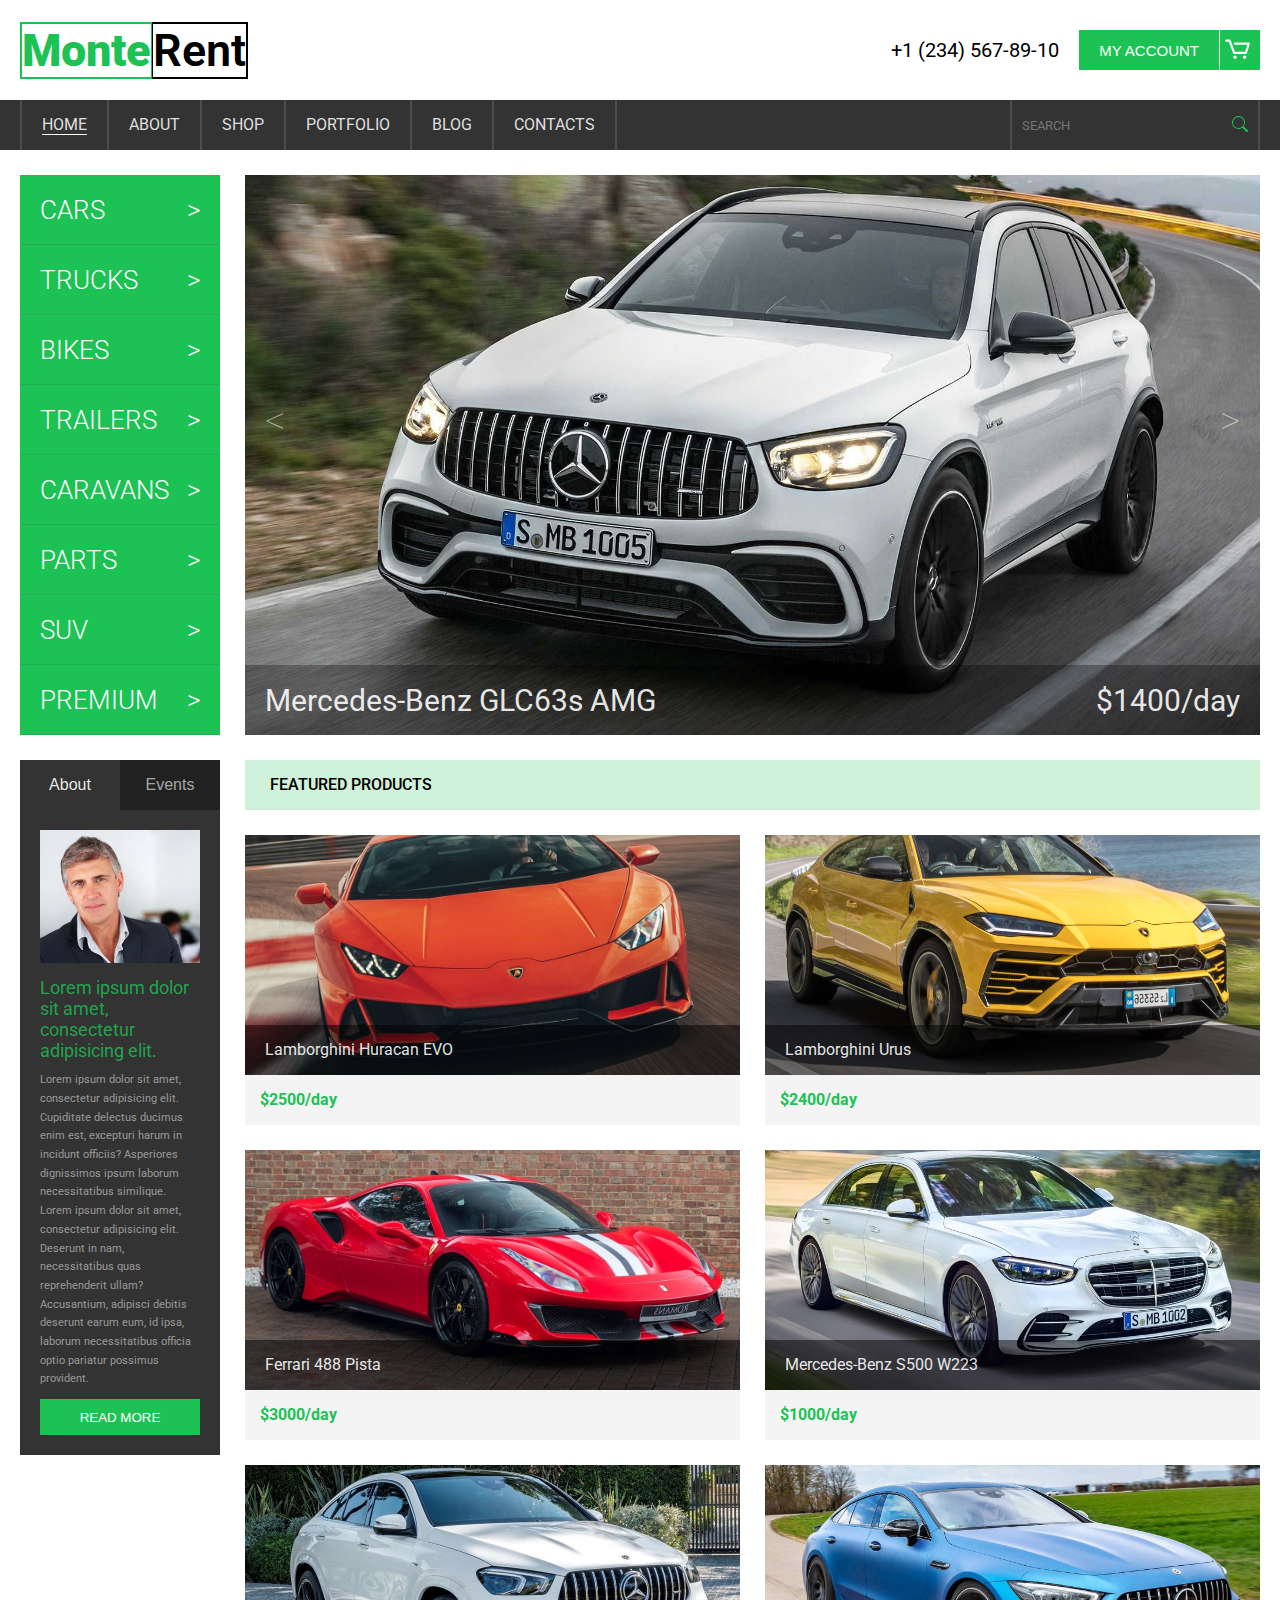
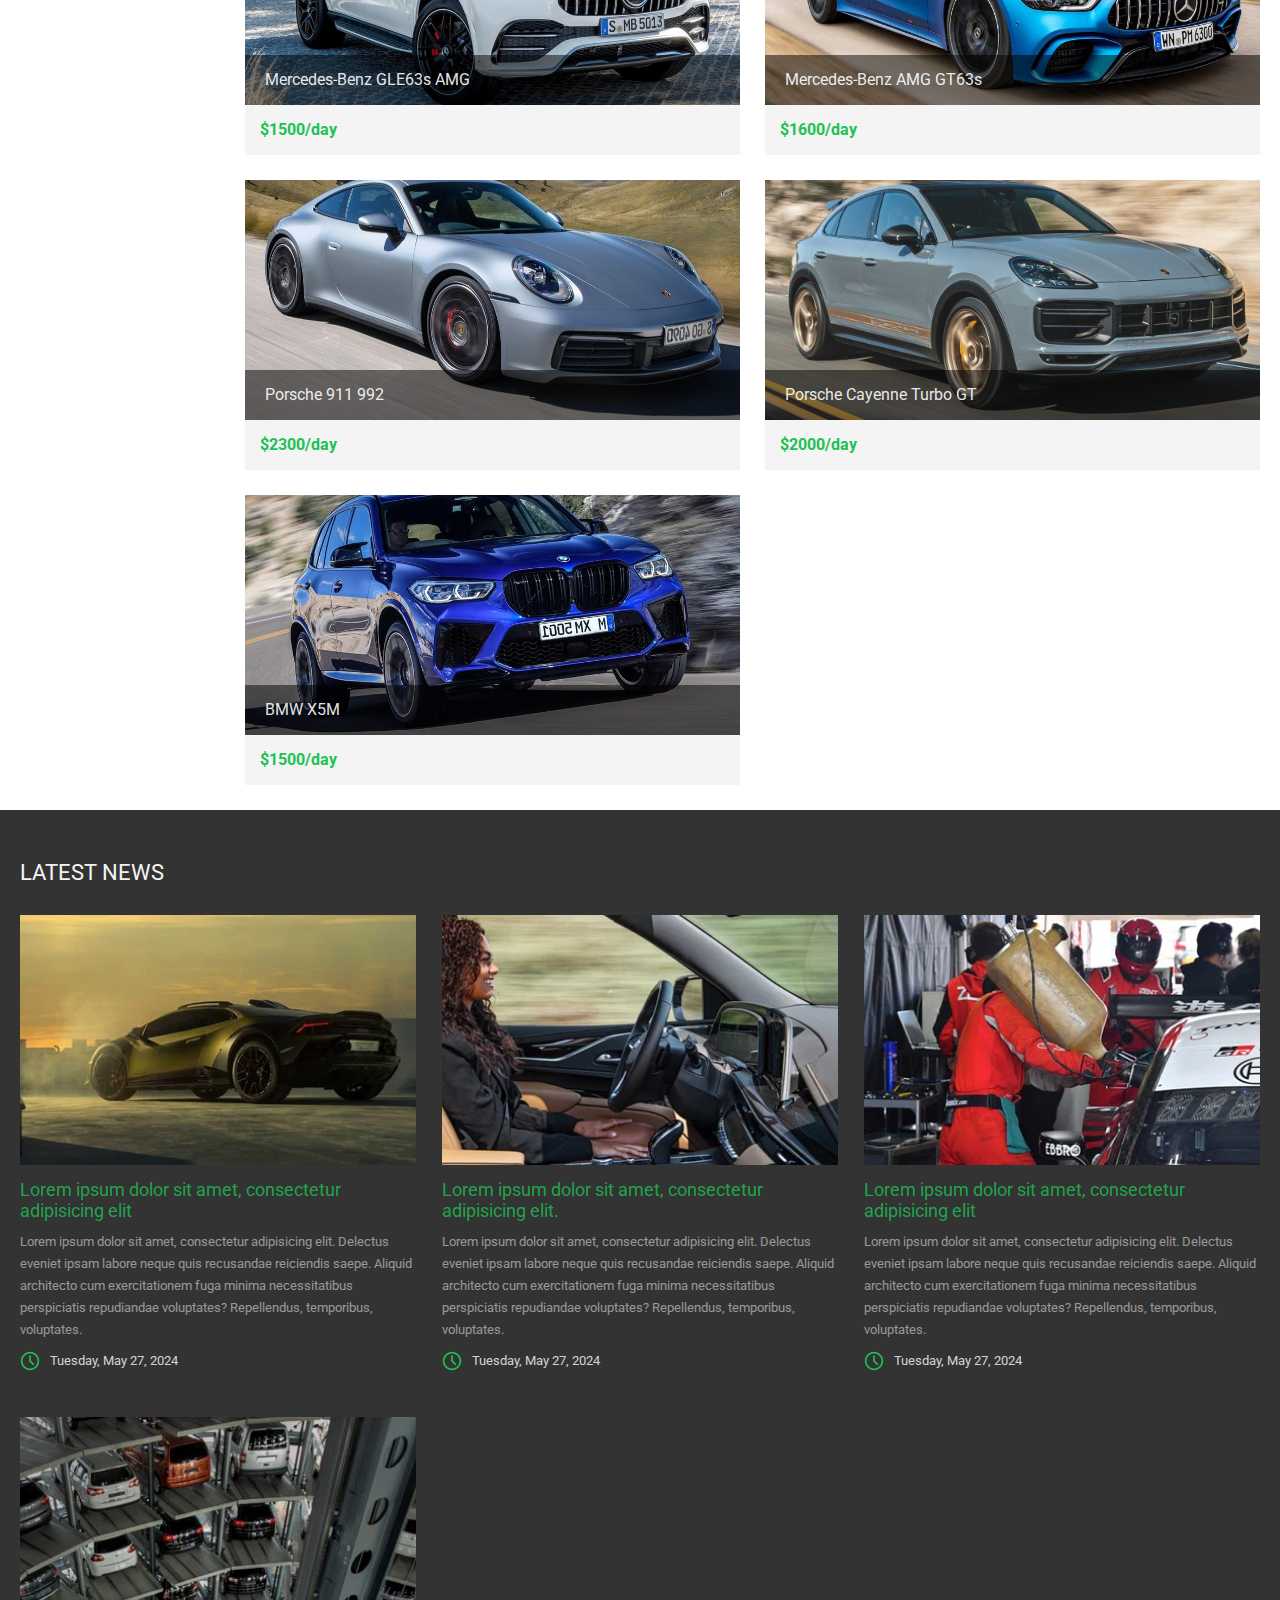
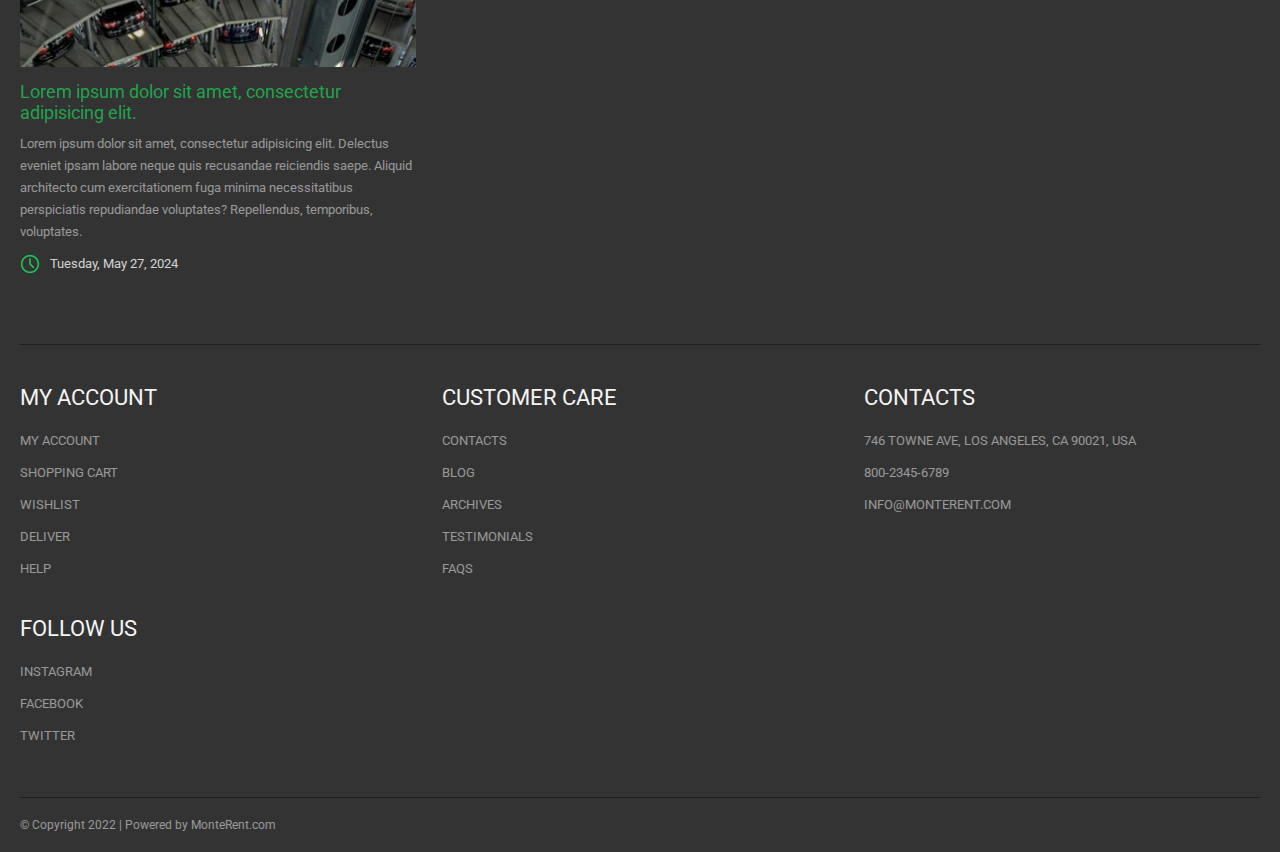
==== commit d3a6624d: "have finished bem refactoring and others improvements" ====
--- a/index.html
+++ b/index.html
@@ -67,7 +67,7 @@
 
 
                 <nav class="menu">
-                    <ul class="menu-list">
+                    <ul class="menu-list  ul">
                         <li class="menu__item">
                             <a class="link" href="#">home</a>
                             <div class="menu__link-underline
@@ -122,38 +122,63 @@
         <div class="slider-section__inner">
 
             <div class="vertical-menu">
-                <div class="vertical-menu__item">
-                    <p class="vertical-menu__item-title">cars</p>
-                    <p class="vertical-menu__arrow">></p>
-                </div>
-                <div class="vertical-menu__item">
-                    <p class="vertical-menu__item-title">trucks</p>
-                    <p class="vertical-menu__arrow">></p>
-                </div>
-                <div class="vertical-menu__item">
-                    <p class="vertical-menu__item-title">bikes</p>
-                    <p class="vertical-menu__arrow">></p>
-                </div>
-                <div class="vertical-menu__item">
-                    <p class="vertical-menu__item-title">trailers</p>
-                    <p class="vertical-menu__arrow">></p>
-                </div>
-                <div class="vertical-menu__item">
-                    <p class="vertical-menu__item-title">caravans</p>
-                    <p class="vertical-menu__arrow">></p>
-                </div>
-                <div class="vertical-menu__item">
-                    <p class="vertical-menu__item-title">parts</p>
-                    <p class="vertical-menu__arrow">></p>
-                </div>
-                <div class="vertical-menu__item">
-                    <p class="vertical-menu__item-title">suv</p>
-                    <p class="vertical-menu__arrow">></p>
-                </div>
-                <div class="vertical-menu__item">
-                    <p class="vertical-menu__item-title">premium</p>
-                    <p class="vertical-menu__arrow">></p>
-                </div>
+
+                <a class="link" href="#">
+                    <div class="vertical-menu__item">
+                        <p class="vertical-menu__item-title">cars</p>
+                        <p class="vertical-menu__arrow">></p>
+                    </div>
+                </a>
+
+                <a class="link" href="#">
+                    <div class="vertical-menu__item">
+                        <p class="vertical-menu__item-title">trucks</p>
+                        <p class="vertical-menu__arrow">></p>
+                    </div>
+                </a>
+
+                <a class="link" href="#">
+                    <div class="vertical-menu__item">
+                        <p class="vertical-menu__item-title">bikes</p>
+                        <p class="vertical-menu__arrow">></p>
+                    </div>
+                </a>
+
+                <a class="link" href="#">
+                    <div class="vertical-menu__item">
+                        <p class="vertical-menu__item-title">trailers</p>
+                        <p class="vertical-menu__arrow">></p>
+                    </div>
+                </a>
+
+                <a class="link" href="#">
+                    <div class="vertical-menu__item">
+                        <p class="vertical-menu__item-title">caravans</p>
+                        <p class="vertical-menu__arrow">></p>
+                    </div>
+                </a>
+
+                <a class="link" href="#">
+                    <div class="vertical-menu__item">
+                        <p class="vertical-menu__item-title">parts</p>
+                        <p class="vertical-menu__arrow">></p>
+                    </div>
+                </a>
+
+                <a class="link" href="#">
+                    <div class="vertical-menu__item">
+                        <p class="vertical-menu__item-title">suv</p>
+                        <p class="vertical-menu__arrow">></p>
+                    </div>
+                </a>
+
+                <a class="link" href="#">
+                    <div class="vertical-menu__item">
+                        <p class="vertical-menu__item-title">premium</p>
+                        <p class="vertical-menu__arrow">></p>
+                    </div>
+                </a>
+
             </div>
 
             <div class="slider">
@@ -161,8 +186,14 @@
                 <img class="slider__photo" src="img/glc63s.jpg" alt="glc63s">
                 <div class="slider__right-switcher">></div>
                 <div class="slider__label">
-                    <div class="slider__car-name">Mercedes-Benz GLC63s AMG</div>
-                    <div class="slider__car-price">$1400/day</div>
+                    <a class="link" href="#">
+                        <div class="slider__car-name">
+                            Mercedes-Benz GLC63s AMG
+                        </div>
+                    </a>
+                    <div class="slider__car-price">
+                        $1400/day
+                    </div>
                 </div>
             </div>
 
@@ -346,51 +377,92 @@
 
 
 
-<section class="section-3">
-    <div class="section-3-wrapper">
-        <div class="section-3-label">latest news</div>
-
-        <div class="section-3-content">
-            <div class="section-3-card">
-                <img class="section-3-card-img" src="img/1.webp" alt="photo" style="object-position: 90% 50%">
-                <div class="section-3-card_label">Lorem ipsum dolor sit amet, consectetur adipisicing elit.</div>
-                <div class="section-3-card_text">Lorem ipsum dolor sit amet, consectetur adipisicing elit. Delectus eveniet ipsam labore neque quis recusandae reiciendis saepe. Aliquid architecto cum exercitationem fuga minima necessitatibus perspiciatis repudiandae voluptates? Repellendus, temporibus, voluptates.</div>
-                <div class="section-3-card-date_container">
-                    <img class="section-3-time_icon" src="img/time%20(2).png" alt="time-icon">
-                    <div class="section-3-date">Tuesday, May 27, 2024</div>
-                </div>
-            </div>
-
-            <div class="section-3-card">
-                <img class="section-3-card-img" src="img/2.webp" style="object-position: 30% 50%" alt="photo">
-                <div class="section-3-card_label">Lorem ipsum dolor sit amet, consectetur adipisicing elit.</div>
-                <div class="section-3-card_text">Lorem ipsum dolor sit amet, consectetur adipisicing elit. Delectus eveniet ipsam labore neque quis recusandae reiciendis saepe. Aliquid architecto cum exercitationem fuga minima necessitatibus perspiciatis repudiandae voluptates? Repellendus, temporibus, voluptates.</div>
-                <div class="section-3-card-date_container">
-                    <img class="section-3-time_icon" src="img/time%20(2).png" alt="time-icon">
-                    <div class="section-3-date">Tuesday, May 27, 2024</div>
-                </div>
-            </div>
-
-            <div class="section-3-card">
-                <img class="section-3-card-img" src="img/3.webp" style="object-position: 50% 50%" alt="photo">
-                <div class="section-3-card_label">Lorem ipsum dolor sit amet, consectetur adipisicing elit.</div>
-                <div class="section-3-card_text">Lorem ipsum dolor sit amet, consectetur adipisicing elit. Delectus eveniet ipsam labore neque quis recusandae reiciendis saepe. Aliquid architecto cum exercitationem fuga minima necessitatibus perspiciatis repudiandae voluptates? Repellendus, temporibus, voluptates.</div>
-                <div class="section-3-card-date_container">
-                    <img class="section-3-time_icon" src="img/time%20(2).png" alt="time-icon">
-                    <div class="section-3-date">Tuesday, May 27, 2024</div>
-                </div>
-            </div>
-
-            <div class="section-3-card">
-                <img class="section-3-card-img" src="img/4.webp" style="object-position: 50% 50%" alt="photo">
-                <div class="section-3-card_label">Lorem ipsum dolor sit amet, consectetur adipisicing elit.</div>
-                <div class="section-3-card_text">Lorem ipsum dolor sit amet, consectetur adipisicing elit. Delectus eveniet ipsam labore neque quis recusandae reiciendis saepe. Aliquid architecto cum exercitationem fuga minima necessitatibus perspiciatis repudiandae voluptates? Repellendus, temporibus, voluptates.</div>
-                <div class="section-3-card-date_container">
-                    <img class="section-3-time_icon" src="img/time%20(2).png" alt="time-icon">
-                    <div class="section-3-date">Tuesday, May 27, 2024</div>
-                </div>
-            </div>
-        </div>
+<section class="news-section">
+    <div class="container">
+
+        <div class="news-section__label">latest news</div>
+
+        <div class="news-section__content">
+
+            <div class="news-section__item">
+                <a class="link" href="#">
+                    <img class="news-section__item-img" src="img/1.webp"
+                         style="object-position: 90% 50%" alt="photo">
+                    <div class="news-section_item-label">
+                        Lorem ipsum dolor sit amet, consectetur adipisicing elit
+                    </div>
+                    <div class="news-section__item-text">
+                        Lorem ipsum dolor sit amet, consectetur adipisicing elit. Delectus eveniet ipsam labore neque quis recusandae reiciendis saepe. Aliquid architecto cum exercitationem fuga minima necessitatibus perspiciatis repudiandae voluptates? Repellendus, temporibus, voluptates.
+                    </div>
+                    <div class="news-section__date-container">
+                        <img class="news-section__time-icon"
+                             src="img/time%20(2).png"
+                             alt="time-icon">
+                        <div class="news-section__date">Tuesday, May 27, 2024</div>
+                    </div>
+                </a>
+            </div>
+
+            <div class="news-section__item">
+                <a class="link" href="#">
+                    <img class="news-section__item-img" src="img/2.webp"
+                         style="object-position: 30% 50%" alt="photo">
+                    <div class="news-section_item-label">
+                        Lorem ipsum dolor sit amet, consectetur adipisicing elit.
+                    </div>
+                    <div class="news-section__item-text">
+                        Lorem ipsum dolor sit amet, consectetur adipisicing elit. Delectus eveniet ipsam labore neque quis recusandae reiciendis saepe. Aliquid architecto cum exercitationem fuga minima necessitatibus perspiciatis repudiandae voluptates? Repellendus, temporibus, voluptates.
+                    </div>
+                    <div class="news-section__date-container">
+                        <img class="news-section__time-icon"
+                             src="img/time%20(2).png"
+                             alt="time-icon">
+                        <div class="news-section__date">Tuesday, May 27, 2024</div>
+                    </div>
+                </a>
+            </div>
+
+            <div class="news-section__item">
+                <a class="link" href="#">
+                    <img class="news-section__item-img" src="img/3.webp"
+                         style="object-position: 50% 50%" alt="photo">
+                    <div class="news-section_item-label">
+                        Lorem ipsum dolor sit amet, consectetur adipisicing elit
+                    </div>
+                    <div class="news-section__item-text">
+                        Lorem ipsum dolor sit amet, consectetur adipisicing elit. Delectus eveniet ipsam labore neque quis recusandae reiciendis saepe. Aliquid architecto cum exercitationem fuga minima necessitatibus perspiciatis repudiandae voluptates? Repellendus, temporibus, voluptates.
+                    </div>
+                    <div class="news-section__date-container">
+                        <img class="news-section__time-icon"
+                             src="img/time%20(2).png"
+                             alt="time-icon">
+                        <div class="news-section__date">Tuesday, May 27, 2024</div>
+                    </div>
+                </a>
+            </div>
+
+            <div class="news-section__item">
+                <a class="link" href="#">
+                    <img class="news-section__item-img" src="img/4.webp"
+                         style="object-position: 50% 50%" alt="photo">
+                    <div class="news-section_item-label">
+                        Lorem ipsum dolor sit amet, consectetur adipisicing elit.
+                    </div>
+                    <div class="news-section__item-text">
+                        Lorem ipsum dolor sit amet, consectetur adipisicing elit. Delectus eveniet ipsam labore neque quis recusandae reiciendis saepe. Aliquid architecto cum exercitationem fuga minima necessitatibus perspiciatis repudiandae voluptates? Repellendus, temporibus, voluptates.
+                    </div>
+                    <div class="news-section__date-container">
+                        <img class="news-section__time-icon"
+                             src="img/time%20(2).png"
+                             alt="time-icon">
+                        <div class="news-section__date">Tuesday, May 27, 2024</div>
+                    </div>
+                </a>
+            </div>
+
+        </div>
+
+
     </div>
 </section>
 
@@ -398,53 +470,91 @@
 
 
 
-<footer>
-    <div class="footer-wrapper">
-        <div class="footer-columns-container">
-
-            <div class="footer-column">
-                <div class="footer-column-label">my account</div>
-                <div class="footer-links-container">
-                    <a class="footer-link">my account</a>
-                    <a class="footer-link">shopping cart</a>
-                    <a class="footer-link">wishlist</a>
-                    <a class="footer-link">delivery</a>
-                    <a class="footer-link">help</a>
-                </div>
-            </div>
-
-            <div class="footer-column">
-                <div class="footer-column-label">customer care</div>
-                <div class="footer-links-container">
-                    <a class="footer-link">contacts</a>
-                    <a class="footer-link">blog</a>
-                    <a class="footer-link">archives</a>
-                    <a class="footer-link">testimonials</a>
-                    <a class="footer-link">faqs</a>
-                </div>
-            </div>
-
-            <div class="footer-column">
-                <div class="footer-column-label">contacts</div>
-                <div class="footer-links-container">
-                    <a class="footer-link">746 Towne Ave, Los Angeles, CA 90021, USA</a>
-                    <a class="footer-link">800-2345-6789</a>
-                    <a class="footer-link">info@monterent.com</a>
-                </div>
-            </div>
-
-            <div class="footer-column">
-                <div class="footer-column-label">follow us</div>
-                <div class="footer-links-container">
-                    <a class="footer-link">instagram</a>
-                    <a class="footer-link">facebook</a>
-                    <a class="footer-link">twitter</a>
-                </div>
-            </div>
-
-        </div>
-
-        <div class="footer-copyright">© Copyright 2022 | Powered by MonteRent.com</div>
+<footer class="footer">
+    <div class="container">
+        <div class="footer__inner">
+
+            <div class="footer__column">
+                <div class="footer__list-label">my account</div>
+
+                <ul class="footer__list ul">
+                    <li class="footer__list-item">
+                        <a class="link" href="#">my account</a>
+                    </li>
+                    <li class="footer__list-item">
+                        <a class="link" href="#">shopping cart</a>
+                    </li>
+                    <li class="footer__list-item">
+                        <a class="link" href="#">wishlist</a>
+                    </li>
+                    <li class="footer__list-item">
+                        <a class="link" href="#">deliver</a>
+                    </li>
+                    <li class="footer__list-item">
+                        <a class="link" href="#">help</a>
+                    </li>
+                </ul>
+            </div>
+
+            <div class="footer__column">
+                <div class="footer__list-label">customer care</div>
+
+                <ul class="footer__list  ul">
+                    <li class="footer__list-item">
+                        <a class="link" href="#">contacts</a>
+                    </li>
+                    <li class="footer__list-item">
+                        <a class="link" href="#">blog</a>
+                    </li>
+                    <li class="footer__list-item">
+                        <a class="link" href="#">archives</a>
+                    </li>
+                    <li class="footer__list-item">
+                        <a class="link" href="#">testimonials</a>
+                    </li>
+                    <li class="footer__list-item">
+                        <a class="link" href="#">faqs</a>
+                    </li>
+                </ul>
+            </div>
+
+            <div class="footer__column">
+                <div class="footer__list-label">contacts</div>
+
+                <ul class="footer__list  ul">
+                    <li class="footer__list-item">
+                        <a class="link" href="#">746 Towne Ave, Los Angeles, CA 90021, USA</a>
+                    </li>
+                    <li class="footer__list-item">
+                        <a class="link" href="#">800-2345-6789</a>
+                    </li>
+                    <li class="footer__list-item">
+                        <a class="link" href="#">info@monterent.com</a>
+                    </li>
+                </ul>
+            </div>
+
+            <div class="footer__column">
+                <div class="footer__list-label">follow us</div>
+
+                <ul class="footer__list  ul">
+                    <li class="footer__list-item">
+                        <a class="link" href="#">instagram</a>
+                    </li>
+                    <li class="footer__list-item">
+                        <a class="link" href="#">facebook</a>
+                    </li>
+                    <li class="footer__list-item">
+                        <a class="link" href="#">twitter</a>
+                    </li>
+                </ul>
+            </div>
+
+        </div>
+
+        <div class="footer__copyright">
+            © Copyright 2022 | Powered by MonteRent.com
+        </div>
     </div>
 </footer>
 
--- a/style.css
+++ b/style.css
@@ -36,6 +36,13 @@
     max-width: 1480px;
     margin: 0 auto;
     padding: 0 20px;
+}
+
+
+.ul {
+    margin: 0;
+    padding: 0;
+    list-style: none;
 }
 
 
@@ -147,11 +154,10 @@
             .menu {
 
             }
+
                 .menu-list {
                     display: flex;
-                    list-style: none;
-                    margin: 0;
-                    padding: 0;
+
                 }
 
                     .menu__item {
@@ -335,13 +341,10 @@
                 color: rgba(255, 255, 255, 0.9);
                 background-color: rgba(0, 0, 0, 0.3);
                 font-size: 30px;
-
-                transition: color 0.3s;
-            }
-                .slider__photo:hover {
-
-                    color: white;
-                    cursor: pointer;
+            }
+
+                .slider__car-name:hover {
+                    text-decoration: underline;
                 }
 
 
@@ -377,6 +380,7 @@
                     color: rgba(255, 255, 255, 0.6);
                     background-color: #212121;
                     border: none;
+                    font-size: inherit;
                     cursor: pointer;
                 }
 
@@ -436,6 +440,7 @@
                 width: 100%;
                 height: 50px;
                 margin-bottom: 25px;
+                padding-left: 25px;
 
                 background-color: #CFF1D9;
                 font-weight: 500;
@@ -493,75 +498,68 @@
 
 
 /*------------------------------------*\
-    #SECTION-3
+    #NEWS-SECTION
 \*------------------------------------*/
 
-.section-3 {
+.news-section {
     background-color: #333333;
 }
 
-.section-3-wrapper {
-    max-width: 1440px;
-    margin: 0 auto;
-    padding-top: 50px;
-}
-
-        .section-3-label {
+        .news-section__label {
             text-transform: uppercase;
             font-size: 22px;
+            padding-top: 50px;
             padding-bottom: 30px;
-            margin-left: 20px;
             color: #F4F4F4;
         }
 
-        .section-3-content {
+        .news-section__content {
             display: grid;
             grid-gap: 2vw;
             grid-template-columns: repeat(auto-fill, minmax(300px, 1fr));
-            margin: 0 20px;
-        }
-
-            .section-3-card {
+        }
+
+            .news-section__item {
                 transition: opacity 0.15s
             }
-
-                .section-3-card:hover {
-                    opacity: 0.9;
-                    cursor: pointer;
-                }
-                    .section-3-card:hover .section-3-card_label{
+            .news-section__item:hover {
+                opacity: 0.9;
+                cursor: pointer;
+            }
+
+                    .news-section__item:hover .news-section_item-label {
                         text-decoration: underline;
                     }
 
-                .section-3-card-img {
+                .news-section__item-img {
                     height: 250px;
                     object-fit: cover;
                     width: 100%;
                 }
 
-                .section-3-card_label {
+                .news-section_item-label {
                     color: rgba(28, 194, 84, 0.8);
                     font-size: 18px;
                     margin: 10px 0;
                 }
 
-                .section-3-card_text {
+                .news-section__item-text {
                     color: rgba(255, 255, 255, 0.5);
                     font-size: 13px;
                     line-height: 1.7;
                     margin-bottom: 10px;
                 }
 
-                .section-3-card-date_container {
+                .news-section__date-container {
                     display: flex;
                     margin-bottom: 20px;
                 }
 
-                    .section-3-time_icon {
+                    .news-section__time-icon {
                         margin-right: 10px;
                     }
 
-                    .section-3-date {
+                    .news-section__date {
                         font-size: 13px;
                         color: rgba(255, 255, 255, 0.8);
                         line-height: 20px;
@@ -575,16 +573,12 @@
     #FOOTER
 \*------------------------------------*/
 
-footer {
+.footer {
     background-color: #333333;
     padding-top: 50px;
 }
-    .footer-wrapper {
-        max-width: 1440px;
-        margin: 0 auto;
-    }
-        .footer-columns-container {
-            margin: 0 20px;
+
+        .footer__inner {
             padding: 40px 0;
             display: grid;
             gap: 2vw;
@@ -595,18 +589,17 @@
             .footer-column {
 
             }
-                .footer-column-label {
+                .footer__list-label {
                     text-transform: uppercase;
                     font-size: 22px;
                     padding-bottom: 20px;
                     color: #F4F4F4;
                 }
 
-                .footer-links-container {
-                    display: flex;
-                    flex-direction: column;
-                }
-                    .footer-link {
+                .footer__list {
+
+                }
+                    .footer__list-item {
                         color: rgba(255, 255, 255, 0.5);
                         font-size: 13px;
                         line-height: 1.7;
@@ -614,13 +607,14 @@
                         text-transform: uppercase;
                         transition: color .2s;
                     }
-                        .footer-link:hover {
-                            color: #18a247;
-                            cursor: pointer;
-                        }
-
-        .footer-copyright {
-            padding: 20px;
+                    .footer__list-item:hover {
+                        color: #18a247;
+                        cursor: pointer;
+                    }
+
+
+        .footer__copyright {
+            padding: 20px 0;
             color: rgba(255, 255, 255, 0.5);
             font-size: 12px;
         }